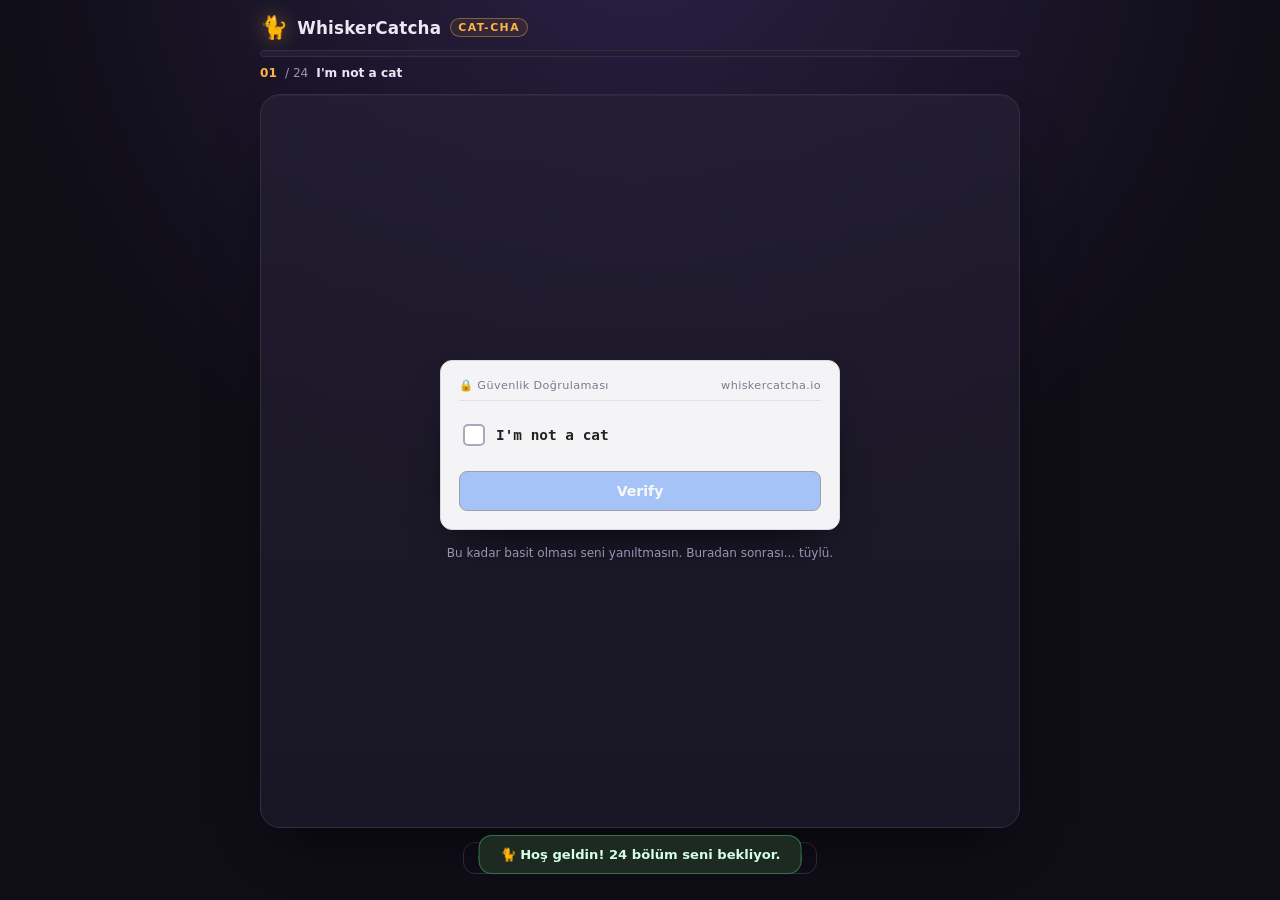
==== index.html @ ab9a3496 "Update print statement from 'Hello' to 'Goodbye'" ====
<!DOCTYPE html>
<html lang="tr">
<head>
<meta charset="UTF-8">
<meta name="viewport" content="width=device-width, initial-scale=1.0, maximum-scale=1.0, user-scalable=no">
<title>🐈 WhiskerCatcha: Cat-cha</title>
<style>
*{box-sizing:border-box;margin:0;padding:0}
:root{
  --bg:#0f0d16; --panel:#1a1726; --panel2:#241f33; --line:#332c47;
  --text:#ece9f5; --muted:#9b93b3; --accent:#ffb347; --accent2:#7c5cff;
  --good:#4ade80; --bad:#f87171;
}
html,body{height:100%}
body{
  font-family:system-ui,-apple-system,"Segoe UI",Roboto,"Helvetica Neue",sans-serif;
  background:radial-gradient(circle at 50% -10%,#2a2145 0%,#0f0d16 55%) fixed;
  color:var(--text); min-height:100vh; display:flex; flex-direction:column;
  align-items:center; padding:14px 12px 26px; -webkit-tap-highlight-color:transparent;
  overflow-x:hidden;
}
.app{width:100%;max-width:760px;display:flex;flex-direction:column;gap:14px;flex:1}

/* ---------- header ---------- */
header{display:flex;flex-direction:column;gap:9px}
.brand{display:flex;align-items:center;gap:9px;font-weight:800;font-size:1.05rem;letter-spacing:.2px}
.brand .em{font-size:1.4rem;filter:drop-shadow(0 0 10px rgba(255,179,71,.45))}
.brand small{color:var(--accent);font-weight:700;letter-spacing:1.5px;font-size:.68rem;
  border:1px solid rgba(255,179,71,.4);padding:2px 7px;border-radius:99px;background:rgba(255,179,71,.08)}
.progress{height:7px;border-radius:99px;background:#221d33;overflow:hidden;border:1px solid var(--line)}
.progress .bar{height:100%;width:0;border-radius:99px;
  background:linear-gradient(90deg,var(--accent2),var(--accent));transition:width .45s cubic-bezier(.2,.9,.3,1)}
.meta{display:flex;align-items:center;gap:8px;font-size:.76rem;color:var(--muted);flex-wrap:wrap}
.meta .num{font-weight:800;color:var(--accent);font-variant-numeric:tabular-nums}
.meta .ttl{color:var(--text);font-weight:600}

/* ---------- stage ---------- */
main{flex:1;display:flex;flex-direction:column;align-items:center;justify-content:center;
  background:linear-gradient(180deg,rgba(36,31,51,.75),rgba(26,23,38,.9));
  border:1px solid var(--line);border-radius:20px;padding:20px 16px;min-height:400px;
  box-shadow:0 24px 60px -30px #000, inset 0 1px 0 rgba(255,255,255,.04);position:relative;overflow:hidden}
.prompt{font-size:.95rem;font-weight:700;text-align:center;margin-bottom:14px;line-height:1.5;max-width:520px}
.prompt .hl{color:var(--accent)}
.hint{font-size:.75rem;color:var(--muted);text-align:center;margin-top:14px;line-height:1.5;max-width:460px}

/* ---------- buttons ---------- */
.btn{border:none;border-radius:12px;padding:11px 20px;font-size:.88rem;font-weight:700;
  cursor:pointer;font-family:inherit;transition:.16s;background:var(--panel2);color:var(--text);
  border:1px solid var(--line)}
.btn:hover{background:#2e2742;transform:translateY(-1px)}
.btn:active{transform:translateY(0) scale(.98)}
.btn.primary{background:linear-gradient(135deg,var(--accent2),#a06bff);border-color:transparent;
  box-shadow:0 8px 22px -10px var(--accent2)}
.btn.primary:hover{filter:brightness(1.12)}
.btn.warm{background:linear-gradient(135deg,#ff9f43,#ffb347);color:#231a0a;border-color:transparent;
  box-shadow:0 8px 22px -10px #ff9f43}
.btn:disabled{opacity:.42;cursor:not-allowed;transform:none;box-shadow:none}
.btn.small{padding:7px 13px;font-size:.75rem;border-radius:9px}

/* ---------- level 1 / 13 ---------- */
.captcha-box{width:100%;max-width:400px;background:#f4f4f6;border-radius:12px;padding:18px;
  color:#222;box-shadow:0 20px 50px -25px #000;border:1px solid #d8d8e0}
.captcha-box .head{display:flex;justify-content:space-between;align-items:center;
  font-size:.7rem;color:#7b7b8c;border-bottom:1px solid #e0e0e8;padding-bottom:8px;margin-bottom:14px;letter-spacing:.4px}
.check-row{display:flex;align-items:center;gap:11px;cursor:pointer;padding:9px 4px;border-radius:8px;transition:.15s}
.check-row:hover{background:#eaeaef}
.check-row input{position:absolute;opacity:0;pointer-events:none}
.check-row .box{width:22px;height:22px;border:2px solid #a9a9bd;border-radius:5px;flex:0 0 auto;
  position:relative;transition:.15s;background:#fff}
.check-row input:checked + .box{background:#3b82f6;border-color:#3b82f6}
.check-row input:checked + .box::after{content:"";position:absolute;left:6px;top:2px;width:5px;height:10px;
  border:solid #fff;border-width:0 2.5px 2.5px 0;transform:rotate(45deg)}
.check-row .cb-label{font-size:.9rem;font-weight:600;font-family:ui-monospace,Menlo,monospace}
.captcha-box .btn{margin-top:16px;width:100%;background:#3b82f6;color:#fff;border-radius:8px}
.captcha-box .btn:hover{background:#2f6fd8}

/* checkbox list (level 13) */
.cb-list{display:grid;grid-template-columns:repeat(auto-fill,minmax(210px,1fr));gap:8px;width:100%;max-width:620px}
.cb-item{background:#f4f4f6;color:#222;border-radius:9px;padding:9px 12px;display:flex;align-items:center;gap:9px;
  cursor:pointer;font-size:.8rem;font-family:ui-monospace,Menlo,monospace;font-weight:600;transition:.14s;border:2px solid transparent}
.cb-item:hover{background:#e6e6ee;transform:translateY(-1px)}
.cb-item .bx{width:16px;height:16px;border:2px solid #a9a9bd;border-radius:4px;flex:0 0 auto;background:#fff;position:relative}
.cb-item.sel .bx{background:#3b82f6;border-color:#3b82f6}
.cb-item.sel .bx::after{content:"";position:absolute;left:4px;top:1px;width:4px;height:8px;
  border:solid #fff;border-width:0 2px 2px 0;transform:rotate(45deg)}

/* ---------- generic grid ---------- */
.grid{display:grid;gap:7px;width:100%;max-width:430px}
.tile{position:relative;aspect-ratio:1;border-radius:10px;overflow:hidden;cursor:pointer;
  background:#2a2440;border:2px solid transparent;transition:.14s;display:flex;align-items:center;justify-content:center;
  font-size:2rem;user-select:none}
.tile:hover{transform:scale(1.04);border-color:rgba(255,179,71,.55);z-index:2}
.tile.sel{border-color:var(--accent);box-shadow:0 0 0 3px rgba(255,179,71,.28) inset}
.tile.sel::after{content:"✓";position:absolute;top:3px;right:5px;font-size:.7rem;font-weight:900;color:#231a0a;
  background:var(--accent);border-radius:99px;width:16px;height:16px;display:grid;place-items:center;line-height:1}
.tile.ok{border-color:var(--good)!important;box-shadow:0 0 0 3px rgba(74,222,128,.3) inset}
.tile.no{border-color:var(--bad)!important;animation:shake .35s}
@keyframes shake{0%,100%{transform:translateX(0)}25%{transform:translateX(-5px)}75%{transform:translateX(5px)}}
.tile.good{background:linear-gradient(160deg,#2f4a3a,#1f3328)}
.tile.bad{background:linear-gradient(160deg,#4a2f3a,#332028)}

/* ---------- moving text ---------- */
.charfield{position:relative;height:120px;width:100%;max-width:440px;display:flex;
  align-items:center;justify-content:center;gap:6px;background:#100e1a;border-radius:14px;
  border:1px solid var(--line);overflow:hidden}
.chr{font-family:ui-monospace,Menlo,monospace;font-weight:900;font-size:2.5rem;color:#c9c2e6;
  display:inline-block;text-shadow:0 0 18px rgba(124,92,255,.55);will-change:transform}
.input-row{display:flex;gap:8px;width:100%;max-width:400px;margin-top:14px}
.input-row input{flex:1;background:#100e1a;border:1px solid var(--line);border-radius:11px;padding:12px 14px;
  color:var(--text);font-size:1rem;font-family:ui-monospace,Menlo,monospace;letter-spacing:3px;text-align:center;
  text-transform:uppercase;outline:none;transition:.15s}
.input-row input:focus{border-color:var(--accent2);box-shadow:0 0 0 3px rgba(124,92,255,.18)}

/* ---------- rotate puzzle ---------- */
.rot-grid{display:grid;grid-template-columns:repeat(3,1fr);gap:4px;width:100%;max-width:330px;
  background:#0c0a14;padding:4px;border-radius:14px;border:1px solid var(--line)}
.rot-tile{aspect-ratio:1;border-radius:5px;cursor:pointer;background-size:cover;background-position:center;
  transition:transform .28s cubic-bezier(.3,1.4,.5,1);overflow:hidden}
.rot-tile:hover{outline:2px solid var(--accent);outline-offset:-2px}

/* ---------- tic tac toe ---------- */
.ttt{display:grid;grid-template-columns:repeat(3,1fr);gap:9px;width:100%;max-width:300px}
.ttt .cell{aspect-ratio:1;background:#221d33;border:1px solid var(--line);border-radius:14px;
  display:grid;place-items:center;font-size:2.4rem;cursor:pointer;transition:.15s}
.ttt .cell:hover:not(.taken){background:#2e2742;transform:scale(1.04)}
.ttt .cell.taken{cursor:default}
.ttt .cell.win{background:rgba(74,222,128,.18);border-color:var(--good)}

/* ---------- word search ---------- */
.ws{display:grid;grid-template-columns:repeat(12,1fr);gap:2px;width:100%;max-width:430px;
  background:#141122;padding:6px;border-radius:12px;border:1px solid var(--line);user-select:none}
.ws .c{aspect-ratio:1;display:grid;place-items:center;font-family:ui-monospace,monospace;font-weight:700;
  font-size:.72rem;color:#b9b1d4;border-radius:4px;cursor:pointer;transition:.1s}
.ws .c:hover{background:#2a2440;color:#fff}
.ws .c.start{background:var(--accent2);color:#fff}
.ws .c.found{background:rgba(74,222,128,.3);color:#dfffe9}
.wordlist{display:flex;gap:8px;margin-top:12px;flex-wrap:wrap;justify-content:center}
.wordlist span{font-family:ui-monospace,monospace;font-size:.78rem;padding:4px 11px;border-radius:99px;
  background:#221d33;border:1px solid var(--line);color:var(--muted);transition:.2s}
.wordlist span.done{background:rgba(74,222,128,.16);color:var(--good);border-color:rgba(74,222,128,.4);text-decoration:line-through}

/* ---------- license plate ---------- */
.plate-scene{width:100%;max-width:440px;background:#141122;border-radius:16px;padding:22px 18px;
  border:1px solid var(--line);display:flex;flex-direction:column;align-items:center;gap:14px;position:relative;overflow:hidden}
.plate-scene .car-emoji{font-size:3.4rem;filter:drop-shadow(0 6px 14px rgba(0,0,0,.6))}
.plate{background:#f7f7f9;border:3px solid #1b1b22;border-radius:7px;padding:7px 16px;position:relative;
  display:flex;align-items:center;gap:9px;box-shadow:0 8px 22px -12px #000}
.plate .strip{background:#1e40af;color:#fff;font-size:.52rem;font-weight:800;padding:4px 4px;border-radius:3px;
  writing-mode:vertical-rl;letter-spacing:1px;line-height:1}
.plate .txt{font-family:ui-monospace,"Courier New",monospace;font-weight:800;font-size:1.85rem;color:#15151c;
  letter-spacing:5px;filter:blur(.45px) skewX(-1.4deg);text-shadow:0 0 1px rgba(0,0,0,.35)}

/* ---------- whack a mole ---------- */
.wam{display:grid;grid-template-columns:repeat(3,1fr);gap:11px;width:100%;max-width:350px}
.hole{aspect-ratio:1;border-radius:50%;background:radial-gradient(circle at 50% 35%,#1a1526,#0c0a14);
  border:2px solid var(--line);display:grid;place-items:center;font-size:2.2rem;cursor:pointer;
  position:relative;overflow:hidden;transition:.1s}
.hole:active{transform:scale(.96)}
.hole .cat{transform:translateY(120%);transition:transform .12s cubic-bezier(.3,1.5,.5,1)}
.hole.up .cat{transform:translateY(0)}

/* ---------- escaping cats ---------- */
.arena{position:relative;width:100%;max-width:560px;height:340px;background:
  radial-gradient(circle at 50% 50%,#1c1730,#0d0b16);border-radius:16px;border:1px solid var(--line);overflow:hidden}
.ecat{position:absolute;font-size:2rem;cursor:pointer;user-select:none;transition:transform .08s;
  filter:drop-shadow(0 3px 6px rgba(0,0,0,.5))}
.ecat:hover{transform:scale(1.18)}
.ecat.caught{animation:pop .28s forwards}
@keyframes pop{to{transform:scale(2);opacity:0}}

/* ---------- parking ---------- */
.park-wrap{display:flex;flex-direction:column;align-items:center;gap:12px;width:100%}
canvas.park{width:100%;max-width:660px;border-radius:14px;background:#161320;border:1px solid var(--line);
  touch-action:none;display:block}
.dpad{display:grid;grid-template-columns:repeat(3,58px);grid-template-rows:repeat(2,58px);gap:7px;justify-content:center}
.dpad button{background:var(--panel2);border:1px solid var(--line);border-radius:13px;color:var(--text);
  font-size:1.15rem;cursor:pointer;display:grid;place-items:center;transition:.1s;user-select:none;font-family:inherit}
.dpad button:active,.dpad button.on{background:var(--accent2);border-color:var(--accent2);transform:scale(.95)}
.dpad .sp{visibility:hidden}
.stat-row{display:flex;gap:16px;font-size:.8rem;color:var(--muted);font-weight:700}
.stat-row b{color:var(--accent)}

/* ---------- pie / eye test ---------- */
.pie-grid{display:grid;grid-template-columns:repeat(3,1fr);gap:14px;width:100%;max-width:400px}
.pie{aspect-ratio:1;cursor:pointer;border-radius:50%;transition:.15s;padding:5px}
.pie:hover{transform:scale(1.07);background:rgba(255,179,71,.1)}
.pie.sel{background:rgba(255,179,71,.2)}
.ref{display:flex;align-items:center;gap:12px;background:#221d33;border:1px solid var(--line);
  padding:9px 16px;border-radius:14px;margin-bottom:16px}
.ref svg{width:52px;height:52px}
.ref span{font-size:.8rem;color:var(--muted);font-weight:700}
.ref b{color:var(--accent);font-size:1rem}

.eyegrid{display:grid;gap:4px;width:100%;max-width:380px;background:#100e1a;padding:10px;border-radius:14px;border:1px solid var(--line)}
.eyegrid .e{aspect-ratio:1;display:grid;place-items:center;font-family:ui-monospace,monospace;font-weight:800;
  font-size:1.05rem;color:#cfc7ea;cursor:pointer;border-radius:5px;transition:.1s}
.eyegrid .e:hover{background:#251f38;color:#fff}

/* ---------- draw ---------- */
.draw-wrap{position:relative;width:100%;max-width:440px}
canvas.draw{width:100%;aspect-ratio:1;background:#f4f2fa;border-radius:16px;cursor:crosshair;
  touch-action:none;display:block;border:1px solid var(--line)}

/* ---------- overlay ---------- */
.overlay{position:fixed;inset:0;background:rgba(8,6,14,.86);backdrop-filter:blur(9px);z-index:50;
  display:flex;align-items:center;justify-content:center;padding:20px;opacity:0;pointer-events:none;transition:.28s}
.overlay.show{opacity:1;pointer-events:auto}
.modal{background:linear-gradient(180deg,#241f33,#191528);border:1px solid var(--line);border-radius:22px;
  padding:30px 26px;max-width:400px;width:100%;text-align:center;transform:scale(.9) translateY(14px);transition:.34s cubic-bezier(.2,1.3,.4,1);
  box-shadow:0 40px 80px -30px #000}
.overlay.show .modal{transform:scale(1) translateY(0)}
.modal .ico{font-size:3.2rem;margin-bottom:10px;filter:drop-shadow(0 0 22px rgba(255,179,71,.5))}
.modal h2{font-size:1.35rem;margin-bottom:7px;font-weight:800}
.modal p{color:var(--muted);font-size:.84rem;line-height:1.6;margin-bottom:20px}
.modal .btn{width:100%}

/* level map */
.map-grid{display:grid;grid-template-columns:repeat(6,1fr);gap:8px;margin-bottom:18px}
.map-grid button{aspect-ratio:1;border-radius:11px;border:1px solid var(--line);background:#221d33;
  color:var(--muted);font-weight:800;font-size:.8rem;cursor:pointer;transition:.14s;font-family:inherit}
.map-grid button.done{background:rgba(74,222,128,.16);border-color:rgba(74,222,128,.45);color:var(--good)}
.map-grid button.cur{background:linear-gradient(135deg,var(--accent2),#a06bff);border-color:transparent;color:#fff;
  box-shadow:0 6px 16px -8px var(--accent2)}
.map-grid button:disabled{opacity:.3;cursor:not-allowed}

/* toast */
#toast{position:fixed;left:50%;bottom:26px;transform:translate(-50%,90px);z-index:99;
  background:#2a1f2b;border:1px solid rgba(248,113,113,.42);color:#ffd9d9;padding:11px 20px;border-radius:13px;
  font-size:.82rem;font-weight:700;transition:.32s cubic-bezier(.2,1.3,.4,1);pointer-events:none;max-width:88vw;text-align:center}
#toast.show{transform:translate(-50%,0)}
#toast.good{background:#1d2a22;border-color:rgba(74,222,128,.42);color:#d5ffe4}

/* footer */
footer{display:flex;gap:9px;justify-content:center;flex-wrap:wrap}
footer .btn{background:transparent;color:var(--muted);border-color:var(--line);font-size:.75rem;padding:8px 14px}
footer .btn:hover{color:var(--text)}

@media(max-width:520px){
  .chr{font-size:1.9rem}
  .plate .txt{font-size:1.4rem;letter-spacing:3px}
  .ws .c{font-size:.6rem}
  .captcha-box{padding:14px}
  main{padding:16px 12px;border-radius:16px}
  .modal{padding:24px 20px}
}
</style>
</head>
<body>

<div class="app">
  <header>
    <div class="brand">
      <span class="em">🐈</span> WhiskerCatcha <small>CAT-CHA</small>
    </div>
    <div class="progress"><div class="bar" id="bar"></div></div>
    <div class="meta">
      <span class="num" id="lvlNum">01</span>
      <span>/ 24</span>
      <span class="ttl" id="lvlTitle">I'm not a cat</span>
    </div>
  </header>

  <main id="stage"></main>

  <footer>
    <button class="btn" id="btnReset">↺ Bölümü Yeniden Başlat</button>
    <button class="btn" id="btnMap">🗺 Bölüm Haritası</button>
  </footer>
</div>

<div class="overlay" id="overlay"><div class="modal" id="modal"></div></div>
<div id="toast"></div>

<script>
/* ═══════════════════════════════════════════════════════════
   YARDIMCILAR
   ═══════════════════════════════════════════════════════════ */
const $  = (s, r = document) => r.querySelector(s);
const $$ = (s, r = document) => [...r.querySelectorAll(s)];
const rand = (a, b) => a + Math.random() * (b - a);
const randInt = (a, b) => Math.floor(rand(a, b + 1));
const pick = a => a[randInt(0, a.length - 1)];
const shuffle = a => { for (let i = a.length - 1; i > 0; i--) { const j = randInt(0, i); [a[i], a[j]] = [a[j], a[i]]; } return a; };
const el = (tag, cls, html) => { const e = document.createElement(tag); if (cls) e.className = cls; if (html != null) e.innerHTML = html; return e; };

const stage   = $('#stage');
const overlay = $('#overlay');
const modal   = $('#modal');
const toastEl = $('#toast');

/* ═══════════════════════════════════════════════════════════
   DURUM
   ═══════════════════════════════════════════════════════════ */
const State = { level: 1, unlocked: 1, done: new Set() };

function save() {
  try {
    localStorage.setItem('whisker', JSON.stringify({
      level: State.level, unlocked: State.unlocked, done: [...State.done]
    }));
  } catch (e) {}
}
function load() {
  try {
    const d = JSON.parse(localStorage.getItem('whisker') || 'null');
    if (d) { State.level = d.level || 1; State.unlocked = d.unlocked || 1; State.done = new Set(d.done || []); }
  } catch (e) {}
}

/* ═══════════════════════════════════════════════════════════
   TOAST
   ═══════════════════════════════════════════════════════════ */
let toastTimer;
function toast(msg, good = false) {
  toastEl.textContent = msg;
  toastEl.className = good ? 'good show' : 'show';
  clearTimeout(toastTimer);
  toastTimer = setTimeout(() => toastEl.className = good ? 'good' : '', 1900);
}

/* ═══════════════════════════════════════════════════════════
   TEMİZLEME KAYIT
   ═══════════════════════════════════════════════════════════ */
let currentCleanup = null;

/* ═══════════════════════════════════════════════════════════
   ORTAK: TAMAMLANMA
   ═══════════════════════════════════════════════════════════ */
function showComplete(levelIndex) {
  const isFinal = levelIndex === 24;
  const total = State.done.size;
  modal.innerHTML = `
    <div class="ico">${isFinal ? '🏆🐈' : '✅'}</div>
    <h2>${isFinal ? 'Tebrikler! İnsan olduğun kanıtlandı.' : 'Doğrulama Başarılı'}</h2>
    <p>${isFinal
      ? `24 bölümün tamamını bitirdin. Toplam <b style="color:var(--accent)">${total}/24</b> doğrulama tamamlandı. Artık resmî olarak kedi değilsin. 🐾`
      : `Bölüm ${levelIndex} tamamlandı. Sıradaki görev seni bekliyor.`}</p>
    <button class="btn primary" id="modalNext">${isFinal ? 'Baştan Oyna' : 'Sonraki Bölüm →'}</button>
  `;
  overlay.classList.add('show');
  $('#modalNext').onclick = () => {
    overlay.classList.remove('show');
    if (isFinal) { State.level = 1; save(); goTo(1); }
    else goTo(Math.min(24, levelIndex + 1));
  };
}

function makeDone(levelIndex) {
  let fired = false;
  return () => {
    if (fired) return;
    fired = true;
    State.done.add(levelIndex);
    State.unlocked = Math.max(State.unlocked, Math.min(24, levelIndex + 1));
    save(); updateHeader();
    setTimeout(() => showComplete(levelIndex), 420);
  };
}

/* ═══════════════════════════════════════════════════════════
   HEADER
   ═══════════════════════════════════════════════════════════ */
function updateHeader() {
  const lv = LEVELS[State.level - 1];
  $('#lvlNum').textContent = String(State.level).padStart(2, '0');
  $('#lvlTitle').textContent = lv ? lv.title : '';
  $('#bar').style.width = (State.done.size / 24 * 100) + '%';
}

/* ═══════════════════════════════════════════════════════════
   NAVİGASYON
   ═══════════════════════════════════════════════════════════ */
function goTo(n) {
  if (currentCleanup) { try { currentCleanup(); } catch (e) {} currentCleanup = null; }
  State.level = Math.max(1, Math.min(24, n));
  save(); updateHeader();
  stage.innerHTML = '';
  const lv = LEVELS[State.level - 1];
  const res = lv.build(stage, makeDone(State.level));
  currentCleanup = (typeof res === 'function') ? res : null;
  stage.scrollIntoView({ behavior: 'smooth', block: 'nearest' });
}

/* ═══════════════════════════════════════════════════════════
   BÖLÜM HARİTASI
   ═══════════════════════════════════════════════════════════ */
function openMap() {
  let html = '<h2>Bölüm Haritası</h2><p>Tamamladığın bölümlere geri dönebilirsin.</p><div class="map-grid">';
  for (let i = 1; i <= 24; i++) {
    const cls = State.done.has(i) ? 'done' : (i === State.level ? 'cur' : '');
    const dis = i > State.unlocked ? 'disabled' : '';
    html += `<button class="${cls}" ${dis} data-n="${i}">${String(i).padStart(2, '0')}</button>`;
  }
  html += '</div><button class="btn" id="mapClose">Kapat</button>';
  modal.innerHTML = html;
  overlay.classList.add('show');
  $('#mapClose').onclick = () => overlay.classList.remove('show');
  $$('#modal .map-grid button').forEach(b => {
    b.onclick = () => { overlay.classList.remove('show'); goTo(+b.dataset.n); };
  });
}

/* ═══════════════════════════════════════════════════════════
   GÖRSEL ÜRETİCİLERİ
   ═══════════════════════════════════════════════════════════ */
const CATS   = ['🐈', '🐱', '🐈‍⬛'];
const NONCAT = ['🐕', '🐩', '🦮', '🐕‍🦺', '🐇', '🦊', '🐻', '🐼', '🐨', '🦝', '🐹', '🦔'];
const OBJECTS = ['🧸', '🗿', '🏺', '🪆', '🎎', '🎠', '🪁', '🎭', '🧩', '🪀'];

/** Bir canvas üzerine sevimli bir kedi sahnesi çizer. */
function drawCatScene(ctx, W, H, seed) {
  const g = ctx.createLinearGradient(0, 0, W, H);
  const hues = [[255, 179, 71], [124, 92, 255], [74, 222, 128], [248, 113, 113], [56, 189, 248]];
  const c1 = pick(hues), c2 = pick(hues);
  g.addColorStop(0, `rgb(${c1[0] * .35 | 0},${c1[1] * .35 | 0},${c1[2] * .35 | 0})`);
  g.addColorStop(1, `rgb(${c2[0] * .22 | 0},${c2[1] * .22 | 0},${c2[2] * .22 | 0})`);
  ctx.fillStyle = g; ctx.fillRect(0, 0, W, H);

  for (let i = 0; i < 34; i++) {
    ctx.beginPath();
    ctx.arc(rand(0, W), rand(0, H), rand(6, 44), 0, Math.PI * 2);
    ctx.fillStyle = `rgba(255,255,255,${rand(.015, .05)})`;
    ctx.fill();
  }
  for (let i = 0; i < 9; i++) {
    ctx.beginPath();
    ctx.arc(rand(0, W), rand(0, H), rand(20, 70), 0, Math.PI * 2);
    ctx.fillStyle = `rgba(${randInt(80, 200)},${randInt(80, 200)},${randInt(120, 255)},.06)`;
    ctx.fill();
  }
  // büyük kedi
  ctx.font = `${Math.round(Math.min(W, H) * .55)}px serif`;
  ctx.textAlign = 'center'; ctx.textBaseline = 'middle';
  ctx.fillText('🐈', W / 2, H / 2 + H * .04);

  // köşe süsleri
  ctx.font = `${Math.round(Math.min(W, H) * .11)}px serif`;
  ctx.globalAlpha = .35;
  ctx.fillText('🐾', W * .13, H * .13);
  ctx.fillText('🐾', W * .87, H * .87);
  ctx.globalAlpha = 1;
}

/** Pasta dilimi SVG path'i */
function piePath(pct) {
  const R = 40, cx = 50, cy = 50;
  if (pct >= 99.9) return `M50,50 m-40,0 a40,40 0 1,0 80,0 a40,40 0 1,0 -80,0`;
  const a = (pct / 100) * Math.PI * 2 - Math.PI / 2;
  const x = cx + R * Math.cos(a), y = cy + R * Math.sin(a);
  const large = pct > 50 ? 1 : 0;
  return `M${cx},${cy} L${cx},${cy - R} A${R},${R} 0 ${large} 1 ${x.toFixed(2)} ${y.toFixed(2)} Z`;
}

/* ═══════════════════════════════════════════════════════════
   BÖLÜM 1 — I'm not a cat
   ═══════════════════════════════════════════════════════════ */
function level01(root, done) {
  root.innerHTML = `
    <div class="captcha-box">
      <div class="head"><span>🔒 Güvenlik Doğrulaması</span><span>whiskercatcha.io</span></div>
      <label class="check-row" id="row">
        <input type="checkbox" id="cb">
        <span class="box"></span>
        <span class="cb-label">I'm not a cat</span>
      </label>
      <button class="btn" id="verify" disabled>Verify</button>
    </div>
    <p class="hint">Bu kadar basit olması seni yanıltmasın. Buradan sonrası... tüylü.</p>`;

  const cb = $('#cb'), btn = $('#verify');
  cb.onchange = () => { btn.disabled = !cb.checked; };
  btn.onclick = () => {
    if (!cb.checked) return;
    btn.disabled = true; btn.textContent = 'Doğrulanıyor…';
    setTimeout(done, 700);
  };
}

/* ═══════════════════════════════════════════════════════════
   BÖLÜM 2 — Find the cat
   ═══════════════════════════════════════════════════════════ */
function level02(root, done) {
  const W = 560, H = 380;
  const wrap = el('div', '');
  wrap.style.cssText = `position:relative;width:100%;max-width:${W}px;aspect-ratio:${W}/${H};
    border-radius:16px;overflow:hidden;border:1px solid var(--line);cursor:crosshair;background:#151222`;
  root.appendChild(el('div', 'prompt', 'Görseldeki <span class="hl">kediyi</span> bul ve üzerine tıkla.'));
  root.appendChild(wrap);
  root.appendChild(el('p', 'hint', 'Tek bir görsel, tek bir kedi. Göründüğü kadar kolay değil.'));

  // Arka plan
  const bg = el('div');
  bg.style.cssText = 'position:absolute;inset:0;background:radial-gradient(circle at 30% 20%,#3a3050,#1b1630 60%,#120f1f)';
  wrap.appendChild(bg);

  // Kalabalık sahne
  const clutter = ['🌿','🍃','🌱','🍄','🪨','🌾','🍂','🌳','🌲','🪵','🌷','🌸','🦋','🐝','🪷','🍁'];
  for (let i = 0; i < 46; i++) {
    const s = el('span', '', pick(clutter));
    s.style.cssText = `position:absolute;left:${rand(0, 96)}%;top:${rand(0, 92)}%;
      font-size:${rand(16, 44)}px;opacity:${rand(.55, 1)};transform:rotate(${rand(-40, 40)}deg);
      filter:brightness(${rand(.6, 1.1)})`;
    wrap.appendChild(s);
  }

  // Kedi (saklı)
  const cat = el('span', '', '🐈');
  const catX = rand(12, 84), catY = rand(12, 82);
  const catSize = rand(30, 40);
  cat.style.cssText = `position:absolute;left:${catX}%;top:${catY}%;font-size:${catSize}px;
    transform:rotate(${rand(-25, 25)}deg);filter:brightness(.72) saturate(.75);
    transition:.25s;pointer-events:none`;
  wrap.appendChild(cat);

  wrap.onclick = e => {
    const r = wrap.getBoundingClientRect();
    const px = (e.clientX - r.left) / r.width * 100;
    const py = (e.clientY - r.top) / r.height * 100;
    const dx = px - catX, dy = py - catY;
    // yüzde uzayında mesafe (görsel oranına göre normalize)
    const dist = Math.hypot(dx * (W / 100), dy * (H / 100));
    if (dist < catSize * 0.85) {
      cat.style.filter = 'brightness(1.35) saturate(1.4) drop-shadow(0 0 16px #ffb347)';
      cat.style.transform = 'rotate(0deg) scale(1.35)';
      toast('Kedi bulundu! 🐈', true);
      wrap.style.pointerEvents = 'none';
      setTimeout(done, 650);
    } else {
      toast('Orada kedi yok. Tekrar bak.');
      wrap.animate([{ transform: 'translateX(0)' }, { transform: 'translateX(-6px)' },
                    { transform: 'translateX(6px)' }, { transform: 'translateX(0)' }], { duration: 260 });
    }
  };
}

/* ═══════════════════════════════════════════════════════════
   BÖLÜM 3 & 16 — Hareketli / Kaotik metin
   ═══════════════════════════════════════════════════════════ */
function movingTextLevel(root, done, chaotic) {
  const WORDS_EASY = ['MEOW', 'PAWS', 'CATS', 'FURRY', 'WHISKER', 'KITTEN'];
  const WORDS_HARD = ['CHAOS', 'TANGLED', 'SCRATCH', 'WHISKERS', 'CATNAPPED'];
  const answer = pick(chaotic ? WORDS_HARD : WORDS_EASY);

  root.appendChild(el('div', 'prompt',
    chaotic ? 'Kaotik biçimde hareket eden metni çöz ve yaz.'
            : 'Hareket eden harfleri oku ve doğru sırayla yaz.'));

  const field = el('div', 'charfield');
  root.appendChild(field);

  const chars = [];
  [...answer].forEach((ch, i) => {
    const s = el('span', 'chr', ch);
    s.dataset.i = i;
    field.appendChild(s);
    chars.push(s);
  });

  const row = el('div', 'input-row');
  const inp = el('input');
  inp.type = 'text'; inp.maxLength = 20; inp.placeholder = '• • • •';
  inp.autocomplete = 'off'; inp.spellcheck = false;
  const btn = el('button', 'btn primary', 'Onayla');
  row.appendChild(inp); row.appendChild(btn);
  root.appendChild(row);
  root.appendChild(el('p', 'hint', chaotic
    ? 'Bu sefer birden fazla bozulma aynı anda uygulanıyor. Cevap yine de okunabilir.'
    : 'Harfler durmuyor. Sabırlı ol, şekilleri tanı.'));

  let t = 0;
  let raf;
  const loop = () => {
    t += 0.045;
    chars.forEach((s, i) => {
      const ph = i * 1.35;
      if (chaotic) {
        const rot = Math.sin(t * 2.3 + ph) * 46 + Math.sin(t * 5.1 + ph * 2) * 18;
        const sk  = Math.sin(t * 3.7 + ph) * 32;
        const ty  = Math.sin(t * 4.2 + ph) * 16;
        const tx  = Math.cos(t * 3.1 + ph) * 10;
        const sc  = 1 + Math.sin(t * 6.4 + ph) * .16;
        s.style.transform = `translate(${tx}px,${ty}px) rotate(${rot}deg) skewX(${sk}deg) scale(${sc})`;
        s.style.color = `hsl(${(t * 44 + i * 46) % 360},70%,74%)`;
        s.style.opacity = .68 + Math.sin(t * 7 + ph) * .32;
      } else {
        const rot = Math.sin(t * 1.7 + ph) * 24;
        const ty  = Math.sin(t * 2.4 + ph) * 9;
        s.style.transform = `translateY(${ty}px) rotate(${rot}deg)`;
        s.style.color = `hsl(${260 + Math.sin(t + ph) * 24},58%,74%)`;
      }
    });
    raf = requestAnimationFrame(loop);
  };
  loop();

  const check = () => {
    const v = inp.value.trim().toUpperCase().replace(/\s/g, '');
    if (v === answer) {
      chars.forEach(s => { s.style.color = '#4ade80'; s.style.transform = 'none'; });
      btn.disabled = true; inp.disabled = true;
      toast('Doğru okudun! 👁', true);
      cancelAnimationFrame(raf);
      setTimeout(done, 600);
    } else {
      toast('Yanlış. Harflere tekrar dikkatli bak.');
      inp.value = ''; inp.focus();
      field.animate([{ transform: 'translateX(0)' }, { transform: 'translateX(-8px)' },
                     { transform: 'translateX(8px)' }, { transform: 'translateX(0)' }], { duration: 280 });
    }
  };
  btn.onclick = check;
  inp.onkeydown = e => { if (e.key === 'Enter') check(); };
  setTimeout(() => inp.focus(), 200);

  return () => cancelAnimationFrame(raf);
}
const level03 = (r, d) => movingTextLevel(r, d, false);
const level16 = (r, d) => movingTextLevel(r, d, true);

/* ═══════════════════════════════════════════════════════════
   BÖLÜM 4 & 12 — Kare seçimi
   ═══════════════════════════════════════════════════════════ */
function selectSquaresLevel(root, done, mode) {
  // mode: 'with' | 'without' | 'real'
  const SIZE = 3;
  const total = SIZE * SIZE;

  const prompts = {
    with:    'İçinde <span class="hl">kedi</span> bulunan bütün kareleri seç.',
    without: 'İçinde <span class="hl">kedi OLMAYAN</span> bütün kareleri seç.',
    real:    'Yalnızca <span class="hl">gerçek kedileri</span> seç. Oyuncak, heykel ve dekorasyon sayılmaz.'
  };
  root.appendChild(el('div', 'prompt', prompts[mode]));

  const grid = el('div', 'grid');
  grid.style.gridTemplateColumns = `repeat(${SIZE},1fr)`;
  root.appendChild(grid);

  const tiles = [];
  const catCount = mode === 'without' ? randInt(3, 5) : randInt(4, 6);
  const catIdx = new Set();
  while (catIdx.size < catCount) catIdx.add(randInt(0, total - 1));

  for (let i = 0; i < total; i++) {
    const t = el('div', 'tile');
    let isCat;
    if (mode === 'real') {
      isCat = catIdx.has(i) && Math.random() < .55;
      if (isCat) { t.textContent = pick(CATS); t.style.background = 'linear-gradient(160deg,#3a3350,#241f33)'; }
      else {
        // kediye benzeyen nesne (heykel/oyuncak)
        t.textContent = pick(CATS);
        t.style.background = 'linear-gradient(160deg,#3a3a44,#22222a)';
        t.style.filter = Math.random() < .5 ? 'grayscale(1) contrast(.85)' : 'hue-rotate(210deg) saturate(.4)';
        t.style.opacity = .85;
      }
    } else {
      isCat = catIdx.has(i);
      if (isCat) {
        t.textContent = pick(CATS);
        t.style.background = 'linear-gradient(160deg,#3a3350,#241f33)';
      } else {
        t.textContent = pick(NONCAT);
        t.style.background = 'linear-gradient(160deg,#2b2b3a,#1c1c28)';
        t.style.fontSize = '1.7rem';
      }
    }
    t.dataset.cat = isCat ? '1' : '0';
    t.onclick = () => { if (!t.classList.contains('ok')) { t.classList.toggle('sel'); } };
    tiles.push(t);
    grid.appendChild(t);
  }

  const btn = el('button', 'btn primary', 'Doğrula');
  btn.style.marginTop = '18px';
  root.appendChild(btn);

  if (mode === 'without') {
    root.appendChild(el('p', 'hint', 'Dikkat: kelime <b style="color:var(--accent)">WITHOUT</b>. Önceki alışkanlığın seni yanıltmasın.'));
  } else if (mode === 'real') {
    root.appendChild(el('p', 'hint', 'Bir kediye benzemesi, onun kedi olduğu anlamına gelmez.'));
  } else {
    root.appendChild(el('p', 'hint', 'Kedi bazen karenin yalnızca küçük bir bölümünde görünür.'));
  }

  btn.onclick = () => {
    let ok = true;
    tiles.forEach(t => {
      const isCat = t.dataset.cat === '1';
      const sel = t.classList.contains('sel');
      let want;
      if (mode === 'with' || mode === 'real') want = isCat;
      else want = !isCat;
      if (sel === want) t.classList.add('ok'); else { t.classList.add('no'); ok = false; }
    });
    if (ok) { toast('Doğru seçim! ✅', true); btn.disabled = true; setTimeout(done, 700); }
    else {
      toast('Yanlış kareler var.');
      setTimeout(() => { tiles.forEach(t => t.classList.remove('no', 'ok')); }, 900);
    }
  };
}
const level04 = (r, d) => selectSquaresLevel(r, d, 'with');
const level11 = (r, d) => selectSquaresLevel(r, d, 'real');
const level12 = (r, d) => selectSquaresLevel(r, d, 'without');

/* ═══════════════════════════════════════════════════════════
   BÖLÜM 5 — Rotate the Image
   ═══════════════════════════════════════════════════════════ */
function level05(root, done) {
  root.appendChild(el('div', 'prompt', 'Parçalara tıkla ve görseli <span class="hl">doğru yöne</span> döndürerek birleştir.'));

  const S = 300, T = 100;
  const src = document.createElement('canvas');
  src.width = src.height = S;
  drawCatScene(src.getContext('2d'), S, S);

  const pieces = [];
  for (let r = 0; r < 3; r++) {
    for (let c = 0; c < 3; c++) {
      const t = document.createElement('canvas');
      t.width = t.height = T;
      t.getContext('2d').drawImage(src, c * T, r * T, T, T, 0, 0, T, T);
      pieces.push({ url: t.toDataURL(), rot: randInt(0, 3) * 90 });
    }
  }

  const grid = el('div', 'rot-grid');
  root.appendChild(grid);

  let remaining = 0;
  const els = pieces.map(p => {
    const d = el('div', 'rot-tile');
    d.style.backgroundImage = `url(${p.url})`;
    d.style.transform = `rotate(${p.rot}deg)`;
    if (p.rot % 360 !== 0) remaining++;
    d.onclick = () => {
      p.rot = (p.rot + 90) % 360;
      d.style.transform = `rotate(${p.rot}deg)`;
      if (p.rot === 0) {
        d.style.boxShadow = '0 0 0 2px #4ade80 inset';
        remaining--;
        if (remaining <= 0) { toast('Görsel birleşti! 🐈', true); setTimeout(done, 650); }
      } else {
        d.style.boxShadow = 'none';
      }
      d.animate([{ filter: 'brightness(1.6)' }, { filter: 'brightness(1)' }], { duration: 220 });
    };
    grid.appendChild(d);
    return d;
  });

  if (remaining === 0) {
    // tüm parçalar zaten doğruysa yeniden karıştır
    pieces.forEach((p, i) => {
      p.rot = randInt(1, 3) * 90;
      els[i].style.transform = `rotate(${p.rot}deg)`;
    });
  }

  root.appendChild(el('p', 'hint', 'Her tıklama parçayı 90° döndürür. Tüm parçalar doğru yöne gelince görsel tamamlanır.'));
}

/* ═══════════════════════════════════════════════════════════
   BÖLÜM 6 — Cat Tic-Tac-Toe
   ═══════════════════════════════════════════════════════════ */
function level06(root, done) {
  const LINES = [[0,1,2],[3,4,5],[6,7,8],[0,3,6],[1,4,7],[2,5,8],[0,4,8],[2,4,6]];
  const P = '🐱', A = '🐶';

  root.appendChild(el('div', 'prompt', 'Kedi temalı XOX\'u <span class="hl">kazan</span>. Beraberlik kabul edilmez!'));
  const board = el('div', 'ttt');
  root.appendChild(board);
  const status = el('p', 'hint', 'Sen 🐱 olarak oynuyorsun. Sıra sende.');
  root.appendChild(status);

  let cells = [], state, busy = false;

  function newGame() {
    state = Array(9).fill(null);
    busy = false;
    board.innerHTML = '';
    cells = [];
    for (let i = 0; i < 9; i++) {
      const c = el('div', 'cell');
      c.onclick = () => human(i);
      cells.push(c);
      board.appendChild(c);
    }
    status.textContent = 'Sen 🐱 olarak oynuyorsun. Sıra sende.';
  }

  function render(winLine) {
    cells.forEach((c, i) => {
      c.textContent = state[i] || '';
      c.classList.toggle('taken', !!state[i]);
      c.classList.toggle('win', !!(winLine && winLine.includes(i)));
    });
  }

  function winner(s) {
    for (const L of LINES) if (s[L[0]] && s[L[0]] === s[L[1]] && s[L[1]] === s[L[2]]) return { mark: s[L[0]], line: L };
    return s.includes(null) ? null : { mark: 'draw', line: null };
  }

  function human(i) {
    if (busy || state[i]) return;
    state[i] = P; render();
    const w = winner(state);
    if (w) return finish(w);
    busy = true;
    status.textContent = 'Rakip düşünüyor…';
    setTimeout(() => {
      const m = aiMove(state);
      state[m] = A; render();
      busy = false;
      const w2 = winner(state);
      if (w2) return finish(w2);
      status.textContent = 'Sıra sende.';
    }, 420);
  }

  function aiMove(s) {
    // 1) kazan
    for (const L of LINES) {
      const v = L.map(i => s[i]);
      if (v.filter(x => x === A).length === 2 && v.includes(null)) return L[v.indexOf(null)];
    }
    // 2) engelle
    for (const L of LINES) {
      const v = L.map(i => s[i]);
      if (v.filter(x => x === P).length === 2 && v.includes(null)) return L[v.indexOf(null)];
    }
    // 3) merkez
    if (!s[4] && Math.random() < .7) return 4;
    // 4) rastgele
    const free = s.map((v, i) => v === null ? i : -1).filter(i => i >= 0);
    return pick(free);
  }

  function finish(w) {
    render(w.line);
    if (w.mark === P) {
      status.innerHTML = '<b style="color:var(--good)">Kazandın! 🎉</b>';
      toast('Kazandın! 🐱', true);
      setTimeout(done, 800);
    } else {
      status.innerHTML = w.mark === 'draw'
        ? '<b style="color:var(--bad)">Beraberlik. Kazanman gerekiyor!</b>'
        : '<b style="color:var(--bad)">Kaybettin. Tekrar dene!</b>';
      toast(w.mark === 'draw' ? 'Beraberlik sayılmaz!' : 'Kaybettin, tekrar dene.');
      setTimeout(newGame, 1100);
    }
  }

  newGame();
}

/* ═══════════════════════════════════════════════════════════
   BÖLÜM 7 — Word Search
   ═══════════════════════════════════════════════════════════ */
function level07(root, done) {
  const N = 12;
  const WORDS = ['THECAT', 'CATSTOPSIGN'];

  root.appendChild(el('div', 'prompt', 'Harfleri sürükleyerek gizli kelimeleri bul.'));
  const grid = el('div', 'ws');
  root.appendChild(grid);
  const list = el('div', 'wordlist');
  WORDS.forEach(w => list.appendChild(el('span', '', w.toLowerCase())));
  root.appendChild(list);
  root.appendChild(el('p', 'hint', 'Başlangıç hücresine, sonra bitiş hücresine tıkla. Kelimeler yatay, dikey veya çapraz olabilir.'));

  // ızgara oluştur
  let g, placements = [];

  function build() {
    for (let attempt = 0; attempt < 200; attempt++) {
      g = Array.from({ length: N }, () => Array(N).fill(''));
      placements = [];
      let ok = true;
      for (const w of WORDS) {
        const placed = tryPlace(w);
        if (!placed) { ok = false; break; }
      }
      if (ok) break;
    }
    // doldur
    const alpha = 'ABCDEFGHIJKLMNOPQRSTUVWXYZ';
    for (let r = 0; r < N; r++) for (let c = 0; c < N; c++)
      if (!g[r][c]) g[r][c] = alpha[randInt(0, 25)];
  }

  function tryPlace(w) {
    const dirs = [[0,1],[1,0],[1,1],[1,-1]];
    for (let t = 0; t < 300; t++) {
      const [dr, dc] = pick(dirs);
      const r0 = randInt(0, N - 1), c0 = randInt(0, N - 1);
      const r1 = r0 + dr * (w.length - 1), c1 = c0 + dc * (w.length - 1);
      if (r1 < 0 || r1 >= N || c1 < 0 || c1 >= N) continue;
      let fits = true;
      for (let i = 0; i < w.length; i++) {
        const ch = g[r0 + dr * i][c0 + dc * i];
        if (ch && ch !== w[i]) { fits = false; break; }
      }
      if (!fits) continue;
      for (let i = 0; i < w.length; i++) g[r0 + dr * i][c0 + dc * i] = w[i];
      placements.push({ w, r0, c0, dr, dc });
      return true;
    }
    return false;
  }

  build();

  const cellEls = [];
  for (let r = 0; r < N; r++) {
    cellEls.push([]);
    for (let c = 0; c < N; c++) {
      const e = el('div', 'c', g[r][c]);
      e.dataset.r = r; e.dataset.c = c;
      e.onclick = () => click(r, c);
      cellEls[r].push(e);
      grid.appendChild(e);
    }
  }

  let start = null;
  const found = new Set();

  function clearSel() {
    cellEls.flat().forEach(e => e.classList.remove('start'));
    start = null;
  }

  function click(r, c) {
    if (!start) {
      start = [r, c];
      cellEls[r][c].classList.add('start');
      return;
    }
    const [r0, c0] = start;
    const dr = Math.sign(r - r0), dc = Math.sign(c - c0);
    const len = Math.max(Math.abs(r - r0), Math.abs(c - c0)) + 1;
    const straight = (r === r0) || (c === c0) || (Math.abs(r - r0) === Math.abs(c - c0));
    if (!straight || len < 2) { clearSel(); toast('Düz bir çizgi seç.'); return; }

    let str = '';
    const cells = [];
    for (let i = 0; i < len; i++) {
      const rr = r0 + dr * i, cc = c0 + dc * i;
      str += g[rr][cc];
      cells.push([rr, cc]);
    }
    const rev = [...str].reverse().join('');
    const hit = WORDS.find(w => (w === str || w === rev) && !found.has(w));
    if (hit) {
      found.add(hit);
      cells.forEach(([rr, cc]) => cellEls[rr][cc].classList.add('found'));
      const spans = $$('.wordlist span', root);
      spans[WORDS.indexOf(hit)].classList.add('done');
      toast(`"${hit.toLowerCase()}" bulundu!`, true);
      clearSel();
      if (found.size === WORDS.length) setTimeout(done, 700);
    } else {
      toast('Bu bir kelime değil.');
      clearSel();
    }
  }
}

/* ═══════════════════════════════════════════════════════════
   BÖLÜM 8 — Cat License Plate
   ═══════════════════════════════════════════════════════════ */
function level08(root, done) {
  const L = 'ABCDEFGHJKLMNPRSTUVYZ';
  const D = '0123456789';
  const plate = `${pick(L)}${pick(L)} ${randInt(10, 99)} ${pick(L)}${pick(L)}${randInt(100, 999)}`;

  root.appendChild(el('div', 'prompt', 'Arabanın plakasını oku ve yaz.'));

  const scene = el('div', 'plate-scene');
  scene.innerHTML = `
    <div class="car-emoji">🚗</div>
    <div class="plate">
      <div class="strip">TR</div>
      <div class="txt">${plate}</div>
    </div>
    <div style="font-size:2.4rem;position:absolute;right:14px;bottom:10px;opacity:.85">🐈</div>
    <div style="font-size:1.5rem;position:absolute;right:64px;bottom:16px;opacity:.6">🐾</div>
  `;
  root.appendChild(scene);

  const row = el('div', 'input-row');
  const inp = el('input');
  inp.type = 'text'; inp.placeholder = 'PLAKA';
  inp.autocomplete = 'off'; inp.spellcheck = false;
  inp.maxLength = 14;
  const btn = el('button', 'btn primary', 'Onayla');
  row.appendChild(inp); row.appendChild(btn);
  root.appendChild(row);
  root.appendChild(el('p', 'hint', 'Harf ve rakamların benzerliğine dikkat et. Plaka çözülebilir olmalı.'));

  const norm = s => s.toUpperCase().replace(/[\s\-\.]/g, '');
  const check = () => {
    if (norm(inp.value) === norm(plate)) {
      toast('Plaka doğru! 🚗', true);
      btn.disabled = true; inp.disabled = true;
      setTimeout(done, 650);
    } else {
      toast('Plaka yanlış okundu.');
      inp.value = ''; inp.focus();
    }
  };
  btn.onclick = check;
  inp.onkeydown = e => { if (e.key === 'Enter') check(); };
  setTimeout(() => inp.focus(), 200);
}

/* ═══════════════════════════════════════════════════════════
   BÖLÜM 9 — Tiny Cat Pieces
   ═══════════════════════════════════════════════════════════ */
function level09(root, done) {
  const S = 900, N = 3;              // 3x3 = 9 kare
  const TS = S / N;                   // 300px her kare

  root.appendChild(el('div', 'prompt', 'Kedinin <span class="hl">herhangi bir parçasının</span> bulunduğu kareleri seç.'));

  // arka plan katmanı
  const bg = document.createElement('canvas');
  bg.width = bg.height = S;
  const bc = bg.getContext('2d');
  const gr = bc.createLinearGradient(0, 0, S, S);
  gr.addColorStop(0, '#2c2743'); gr.addColorStop(1, '#171426');
  bc.fillStyle = gr; bc.fillRect(0, 0, S, S);
  for (let i = 0; i < 140; i++) {
    bc.beginPath();
    bc.arc(rand(0, S), rand(0, S), rand(20, 90), 0, Math.PI * 2);
    bc.fillStyle = `rgba(${randInt(60,160)},${randInt(60,160)},${randInt(120,220)},.045)`;
    bc.fill();
  }
  bc.font = '120px serif';
  for (let i = 0; i < 12; i++) { bc.globalAlpha = .12; bc.fillText('🐾', rand(0, S), rand(0, S)); }
  bc.globalAlpha = 1;

  // kedi katmanı (şeffaf) — kediler bilerek kenarlara taşırılıyor
  const catC = document.createElement('canvas');
  catC.width = catC.height = S;
  const cc = catC.getContext('2d');
  cc.textAlign = 'center'; cc.textBaseline = 'middle';

  const catSpots = [];
  const nCats = randInt(4, 5);
  for (let i = 0; i < nCats; i++) {
    const size = rand(230, 400);
    cc.font = `${Math.round(size)}px serif`;
    const x = rand(-60, S + 60), y = rand(-60, S + 60);
    cc.fillText(pick(CATS), x, y);
    catSpots.push({ x, y, size });
  }

  // birleştir
  const out = document.createElement('canvas');
  out.width = out.height = S;
  const oc = out.getContext('2d');
  oc.drawImage(bg, 0, 0);
  oc.drawImage(catC, 0, 0);

  // kedi piksel verisi
  const catData = cc.getImageData(0, 0, S, S).data;
  const hasCat = (r, c) => {
    const x0 = c * TS, y0 = r * TS;
    for (let y = y0; y < y0 + TS; y += 5) {
      for (let x = x0; x < x0 + TS; x += 5) {
        if (catData[(y * S + x) * 4 + 3] > 25) return true;
      }
    }
    return false;
  };

  const grid = el('div', 'grid');
  grid.style.gridTemplateColumns = `repeat(${N},1fr)`;
  grid.style.maxWidth = '440px';
  root.appendChild(grid);

  const tiles = [];
  for (let r = 0; r < N; r++) {
    for (let c = 0; c < N; c++) {
      const t = el('div', 'tile');
      const slice = document.createElement('canvas');
      slice.width = slice.height = TS;
      slice.getContext('2d').drawImage(out, c * TS, r * TS, TS, TS, 0, 0, TS, TS);
      t.style.backgroundImage = `url(${slice.toDataURL()})`;
      t.style.backgroundSize = 'cover';
      t.textContent = '';
      const isCat = hasCat(r, c);
      t.dataset.cat = isCat ? '1' : '0';
      t.onclick = () => { if (!t.classList.contains('ok')) t.classList.toggle('sel'); };
      tiles.push(t);
      grid.appendChild(t);
    }
  }

  const btn = el('button', 'btn primary', 'Doğrula');
  btn.style.marginTop = '18px';
  root.appendChild(btn);
  root.appendChild(el('p', 'hint', 'Kedinin yalnızca bir gözü veya bıyığı görünen kare bile seçilmelidir.'));

  btn.onclick = () => {
    let ok = true;
    tiles.forEach(t => {
      const want = t.dataset.cat === '1';
      const sel = t.classList.contains('sel');
      if (sel === want) t.classList.add('ok'); else { t.classList.add('no'); ok = false; }
    });
    if (ok) { toast('Tüm parçalar doğru! 🐾', true); btn.disabled = true; setTimeout(done, 700); }
    else {
      toast('Eksik veya fazla kare var.');
      setTimeout(() => tiles.forEach(t => t.classList.remove('no', 'ok')), 900);
    }
  };
}

/* ═══════════════════════════════════════════════════════════
   BÖLÜM 10 — Cat Whack-a-Mole
   ═══════════════════════════════════════════════════════════ */
function level10(root, done) {
  const TARGET = 5;
  let caught = 0;

  root.appendChild(el('div', 'prompt', `Yuvalardan çıkan <span class="hl">${TARGET} kediyi</span> yakala.`));

  const stat = el('div', 'stat-row', `Yakalanan: <b id="cnt">0</b> / ${TARGET}`);
  root.appendChild(stat);

  const board = el('div', 'wam');
  root.appendChild(board);
  root.appendChild(el('p', 'hint', 'Kediler giderek daha kısa süre görünür. Boşluğa tıklamak zaman kaybettirir.'));

  const holes = [];
  for (let i = 0; i < 9; i++) {
    const h = el('div', 'hole');
    h.innerHTML = '<span class="cat">🐈</span>';
    h.onclick = () => {
      if (h.classList.contains('up')) {
        h.classList.remove('up');
        caught++;
        $('#cnt').textContent = caught;
        h.style.background = 'radial-gradient(circle at 50% 35%,#1f3a2a,#0c1a12)';
        setTimeout(() => h.style.background = '', 220);
        if (caught >= TARGET) {
          clearInterval(spawnT); clearTimeout(hideT);
          toast('Hepsini yakaladın! 🎉', true);
          setTimeout(done, 650);
        }
      } else {
        h.animate([{ transform: 'scale(1)' }, { transform: 'scale(.92)' }, { transform: 'scale(1)' }], { duration: 180 });
      }
    };
    holes.push(h);
    board.appendChild(h);
  }

  let hideT = null;
  const spawnT = setInterval(() => {
    const free = holes.filter(h => !h.classList.contains('up'));
    if (!free.length) return;
    const h = pick(free);
    h.classList.add('up');
    const life = Math.max(430, 950 - caught * 90);
    hideT = setTimeout(() => h.classList.remove('up'), life);
  }, 640);

  return () => { clearInterval(spawnT); clearTimeout(hideT); };
}

/* ═══════════════════════════════════════════════════════════
   BÖLÜM 13 — Find the Correct Checkbox
   ═══════════════════════════════════════════════════════════ */
function level13(root, done) {
  const CORRECT = "I'm not a cat";
  const LABELS = [
    "I'm not a robot", "I'm not a dog", "I'm not a bird", "I'm not a bat",
    "I'm not a car", "I'm not a rat", "I'm not a hat", "I'm not a cat.",
    "I'm  not a cat", "I am not a cat", "I'm not a cats", "I'm not a cot",
    "I'm not a cow", "I'm not a cap", "I'm not a cat!", "I'm not a mat",
    "I'm not a cat ", "l'm not a cat"
  ];
  const labels = shuffle([CORRECT, ...shuffle(LABELS).slice(0, 15)]);

  root.appendChild(el('div', 'prompt', 'Tam olarak <span class="hl">"I\'m not a cat"</span> yazan kutuyu seç.'));

  const list = el('div', 'cb-list');
  root.appendChild(list);

  let tries = 0;
  let selected = null;

  function render() {
    list.innerHTML = '';
    const order = tries === 0 ? labels : shuffle([...labels]);
    order.forEach(txt => {
      const item = el('div', 'cb-item');
      item.innerHTML = `<span class="bx"></span><span>${txt}</span>`;
      item.onclick = () => {
        if (selected) return;
        selected = item;
        item.classList.add('sel');
        if (txt === CORRECT) {
          toast('Doğru kutu! ✅', true);
          setTimeout(done, 700);
        } else {
          toast('Yanlış kutu. Seçenekler karıştırıldı.');
          tries++;
          setTimeout(() => { selected = null; render(); }, 700);
        }
      };
      list.appendChild(item);
    });
  }
  render();

  root.appendChild(el('p', 'hint', 'Noktalama ve boşluklara dikkat. Rastgele tıklamak işe yaramaz.'));
}

/* ═══════════════════════════════════════════════════════════
   PARK OYUNU MOTORU (14,15,22,23,24)
   ═══════════════════════════════════════════════════════════ */
function parkingGame(root, done, cfg) {
  const W = 680, H = 460;
  const canvas = el('canvas', 'park');
  canvas.width = W; canvas.height = H;
  canvas.style.aspectRatio = `${W}/${H}`;

  const wrap = el('div', 'park-wrap');
  wrap.appendChild(canvas);
  root.appendChild(el('div', 'prompt', cfg.prompt));

  // D-pad
  const pad = el('div', 'dpad');
  pad.innerHTML = `
    <button class="sp"></button>
    <button data-k="up">▲</button>
    <button class="sp"></button>
    <button data-k="left">◀</button>
    <button data-k="down">▼</button>
    <button data-k="right">▶</button>`;
  wrap.appendChild(pad);

  const stat = el('div', 'stat-row', 'Deneme: <b id="tries">0</b> &nbsp;·&nbsp; Durum: <b id="st">Sürüyorsun</b>');
  wrap.appendChild(stat);
  root.appendChild(wrap);
  root.appendChild(el('p', 'hint', cfg.hint || 'Ok tuşları veya ekran butonlarıyla sür. Aynalar çizgiye değmemeli!'));

  const ctx = canvas.getContext('2d');
  const keys = { up: 0, down: 0, left: 0, right: 0 };

  const CAR = { w: 42, l: 82, mirror: 7 };
  const car = { x: cfg.start.x, y: cfg.start.y, a: cfg.start.a };

  let tries = 0;
  let resetFlash = 0;
  let raf;
  let finished = false;

  const traffic = (cfg.traffic || []).map(t => ({ ...t }));
  const walls = cfg.walls || [];

  /* --- giriş --- */
  const keyMap = {
    ArrowUp: 'up', ArrowDown: 'down', ArrowLeft: 'left', ArrowRight: 'right',
    w: 'up', s: 'down', a: 'left', d: 'right', W: 'up', S: 'down', A: 'left', D: 'right'
  };
  function onKey(e, v) {
    const k = keyMap[e.key];
    if (k) { keys[k] = v; e.preventDefault(); }
  }
  const kd = e => onKey(e, 1), ku = e => onKey(e, 0);
  window.addEventListener('keydown', kd);
  window.addEventListener('keyup', ku);

  const padBtns = $$('button[data-k]', pad);
  padBtns.forEach(b => {
    const k = b.dataset.k;
    const on = e => { e.preventDefault(); keys[k] = 1; b.classList.add('on'); };
    const off = e => { e.preventDefault(); keys[k] = 0; b.classList.remove('on'); };
    b.addEventListener('pointerdown', on);
    b.addEventListener('pointerup', off);
    b.addEventListener('pointerleave', off);
    b.addEventListener('pointercancel', off);
  });

  /* --- geometri --- */
  function carPoints(c) {
    const loc = [
      [-CAR.w / 2, -CAR.l / 2],
      [ CAR.w / 2, -CAR.l / 2],
      [-CAR.w / 2,  CAR.l / 2],
      [ CAR.w / 2,  CAR.l / 2],
      [-CAR.w / 2 - CAR.mirror, -CAR.l / 2 + 14],
      [ CAR.w / 2 + CAR.mirror, -CAR.l / 2 + 14]
    ];
    const cs = Math.cos(c.a), sn = Math.sin(c.a);
    return loc.map(([x, y]) => [c.x + x * cs - y * sn, c.y + x * sn + y * cs]);
  }

  function inRect(p, r, pad = 0) {
    return p[0] >= r.x + pad && p[0] <= r.x + r.w - pad &&
           p[1] >= r.y + pad && p[1] <= r.y + r.h - pad;
  }

  function carAABB(c) {
    const pts = carPoints(c);
    const xs = pts.map(p => p[0]), ys = pts.map(p => p[1]);
    return { x: Math.min(...xs), y: Math.min(...ys), w: Math.max(...xs) - Math.min(...xs), h: Math.max(...ys) - Math.min(...ys) };
  }

  function hitRect(c, r) {
    const b = carAABB(c);
    return b.x < r.x + r.w && b.x + b.w > r.x && b.y < r.y + r.h && b.y + b.h > r.y;
  }

  function reset(msg) {
    tries++;
    $('#tries').textContent = tries;
    toast(msg || 'Çarptın! Baştan başlıyorsun.');
    car.x = cfg.start.x; car.y = cfg.start.y; car.a = cfg.start.a;
    resetFlash = 14;
  }

  /* --- döngü --- */
  function loop() {
    if (finished) return;

    const SPEED = 1.9, TURN = 0.042;

    // dönüş
    if (keys.left)  car.a -= TURN;
    if (keys.right) car.a += TURN;

    // hareket
    const mv = (keys.up ? 1 : 0) - (keys.down ? 1 : 0);
    if (mv) {
      car.x += Math.sin(car.a) * SPEED * mv;
      car.y += -Math.cos(car.a) * SPEED * mv;
    }

    // sınırlar
    car.x = Math.max(28, Math.min(W - 28, car.x));
    car.y = Math.max(28, Math.min(H - 28, car.y));

    // duvarlar
    for (const w of walls) {
      if (hitRect(car, w)) { reset(); break; }
    }

    // trafik
    for (const t of traffic) {
      t.x += t.vx || 0;
      t.y += t.vy || 0;
      if (t.x > W + 120) t.x = -140;
      if (t.x < -140) t.x = W + 120;
      if (t.y > H + 120) t.y = -140;
      if (t.y < -140) t.y = H + 120;
      if (hitRect(car, t)) reset('Araba sana çarptı!');
    }

    draw();

    // kazanma kontrolü
    const target = cfg.target;
    const pts = carPoints(car);
    const allIn = pts.every(p => inRect(p, target, 3));
    let angOK;
    if (target.a === undefined) angOK = true;
    else {
      let d = car.a - target.a;
      while (d > Math.PI) d -= Math.PI * 2;
      while (d < -Math.PI) d += Math.PI * 2;
      angOK = Math.abs(d) < 0.16;
    }

    if (allIn && angOK) {
      finished = true;
      $('#st').textContent = 'Park edildi ✓';
      toast('Mükemmel park! 🅿️', true);
      setTimeout(done, 750);
      return;
    }

    raf = requestAnimationFrame(loop);
  }

  function roundRect(c, x, y, w, h, r) {
    c.beginPath();
    c.moveTo(x + r, y);
    c.arcTo(x + w, y, x + w, y + h, r);
    c.arcTo(x + w, y + h, x, y + h, r);
    c.arcTo(x, y + h, x, y, r);
    c.arcTo(x, y, x + w, y, r);
    c.closePath();
  }

  function draw() {
    // zemin
    const g = ctx.createLinearGradient(0, 0, 0, H);
    g.addColorStop(0, '#1a1628'); g.addColorStop(1, '#100e18');
    ctx.fillStyle = g; ctx.fillRect(0, 0, W, H);

    // asfalt dokusu
    ctx.fillStyle = 'rgba(255,255,255,.022)';
    for (let i = 0; i < 90; i++) {
      ctx.fillRect((i * 137) % W, (i * 83) % H, 2, 2);
    }

    // park hedefi
    const t = cfg.target;
    ctx.save();
    ctx.translate(t.x + t.w / 2, t.y + t.h / 2);
    ctx.rotate(t.a || 0);
    ctx.fillStyle = 'rgba(74,222,128,.09)';
    roundRect(ctx, -t.w / 2, -t.h / 2, t.w, t.h, 8);
    ctx.fill();
    ctx.setLineDash([9, 7]);
    ctx.strokeStyle = 'rgba(74,222,128,.85)';
    ctx.lineWidth = 2.5;
    roundRect(ctx, -t.w / 2, -t.h / 2, t.w, t.h, 8);
    ctx.stroke();
    ctx.setLineDash([]);
    ctx.fillStyle = 'rgba(74,222,128,.55)';
    ctx.font = 'bold 13px system-ui';
    ctx.textAlign = 'center'; ctx.textBaseline = 'middle';
    ctx.fillText('P', 0, 0);
    ctx.restore();

    // duvarlar
    for (const w of walls) {
      ctx.fillStyle = '#2b2540';
      roundRect(ctx, w.x, w.y, w.w, w.h, 6);
      ctx.fill();
      ctx.strokeStyle = '#413764';
      ctx.lineWidth = 2;
      roundRect(ctx, w.x, w.y, w.w, w.h, 6);
      ctx.stroke();
    }

    // park edilmiş araçlar (statik trafik)
    for (const tr of traffic) {
      ctx.fillStyle = tr.color || '#4a4363';
      roundRect(ctx, tr.x, tr.y, tr.w, tr.h, 7);
      ctx.fill();
      ctx.fillStyle = 'rgba(255,255,255,.12)';
      roundRect(ctx, tr.x + 7, tr.y + 9, tr.w - 14, tr.h * .3, 4);
      ctx.fill();
    }

    // oyuncu arabası
    ctx.save();
    ctx.translate(car.x, car.y);
    ctx.rotate(car.a);

    // gölge
    ctx.fillStyle = 'rgba(0,0,0,.45)';
    roundRect(ctx, -CAR.w / 2 + 3, -CAR.l / 2 + 4, CAR.w, CAR.l, 8);
    ctx.fill();

    // gövde
    const cg = ctx.createLinearGradient(-CAR.w / 2, 0, CAR.w / 2, 0);
    cg.addColorStop(0, '#ff9f43'); cg.addColorStop(1, '#ffcf70');
    ctx.fillStyle = cg;
    roundRect(ctx, -CAR.w / 2, -CAR.l / 2, CAR.w, CAR.l, 8);
    ctx.fill();

    // ön cam
    ctx.fillStyle = 'rgba(20,25,50,.75)';
    roundRect(ctx, -CAR.w / 2 + 6, -CAR.l / 2 + 11, CAR.w - 12, 20, 4);
    ctx.fill();
    // arka cam
    roundRect(ctx, -CAR.w / 2 + 6, CAR.l / 2 - 30, CAR.w - 12, 18, 4);
    ctx.fill();

    // farlar
    ctx.fillStyle = '#fff6d6';
    ctx.fillRect(-CAR.w / 2 + 5, -CAR.l / 2 + 2, 8, 5);
    ctx.fillRect(CAR.w / 2 - 13, -CAR.l / 2 + 2, 8, 5);

    // aynalar
    ctx.fillStyle = '#ff7b3d';
    ctx.fillRect(-CAR.w / 2 - CAR.mirror, -CAR.l / 2 + 11, CAR.mirror, 7);
    ctx.fillRect(CAR.w / 2, -CAR.l / 2 + 11, CAR.mirror, 7);

    // kedi süsü
    ctx.font = '15px serif';
    ctx.textAlign = 'center'; ctx.textBaseline = 'middle';
    ctx.fillText('🐈', 0, 12);

    ctx.restore();

    // çarpma flaşı
    if (resetFlash > 0) {
      ctx.fillStyle = `rgba(248,113,113,${resetFlash / 40})`;
      ctx.fillRect(0, 0, W, H);
      resetFlash--;
    }
  }

  draw();
  raf = requestAnimationFrame(loop);

  return () => {
    finished = true;
    cancelAnimationFrame(raf);
    window.removeEventListener('keydown', kd);
    window.removeEventListener('keyup', ku);
  };
}

/* ── Bölüm 14 ── */
const level14 = (root, done) => parkingGame(root, done, {
  prompt: 'Arabayı <span class="hl">dikey park alanına</span> yerleştir. Ayna çizgiye değmemeli!',
  start: { x: 110, y: 380, a: 0 },
  target: { x: 300, y: 62, w: 104, h: 216, a: 0 },
  walls: [
    { x: 240, y: 40, w: 20, h: 260 },
    { x: 444, y: 40, w: 20, h: 260 }
  ],
  traffic: [],
  hint: 'Ok tuşları veya ekran butonları. Yön ok tuşlarıyla döner, ▲▼ ile ilerler.'
});

/* ── Bölüm 15 ── */
const level15 = (root, done) => parkingGame(root, done, {
  prompt: 'Trafiğin arasından geçerek <span class="hl">dikey park alanına</span> ulaş.',
  start: { x: 90, y: 400, a: 0 },
  target: { x: 300, y: 62, w: 104, h: 216, a: 0 },
  walls: [
    { x: 240, y: 40, w: 20, h: 250 },
    { x: 444, y: 40, w: 20, h: 250 }
  ],
  traffic: [
    { x: -140, y: 320, w: 110, h: 52, vx: 2.6, color: '#5b4a86' },
    { x: 700,  y: 320, w: 110, h: 52, vx: -2.2, color: '#6b5a44' }
  ],
  hint: 'Önce trafiği bekle, sonra park alanına gir. Çarpışma bölümü baştan başlatır.'
});

/* ── Bölüm 22 ── */
const level22 = (root, done) => parkingGame(root, done, {
  prompt: 'Arabayı <span class="hl">yatay (paralel) park alanına</span> yerleştir.',
  start: { x: 120, y: 350, a: Math.PI / 2 },
  target: { x: 400, y: 150, w: 200, h: 92, a: 0 },
  walls: [],
  traffic: [
    { x: 240, y: 150, w: 148, h: 92, vx: 0, vy: 0, color: '#4a4363' },
    { x: 612, y: 150, w: 58,  h: 92, vx: 0, vy: 0, color: '#4a4363' }
  ],
  hint: 'Paralel park: önce geri, sonra düzelt, sonra ileri. Sabırlı ol.'
});

/* ── Bölüm 23 ── */
const level23 = (root, done) => parkingGame(root, done, {
  prompt: 'Trafik akarken <span class="hl">yatay park alanına</span> gir.',
  start: { x: 110, y: 350, a: Math.PI / 2 },
  target: { x: 400, y: 150, w: 200, h: 92, a: 0 },
  walls: [],
  traffic: [
    { x: 240, y: 150, w: 148, h: 92, vx: 0, vy: 0, color: '#4a4363' },
    { x: 612, y: 150, w: 58,  h: 92, vx: 0, vy: 0, color: '#4a4363' },
    { x: -150, y: 340, w: 120, h: 52, vx: 3.2, color: '#5b4a86' },
    { x: 720,  y: 340, w: 120, h: 52, vx: -2.6, color: '#6b5a44' }
  ],
  hint: 'Araçlar arasındaki boşluğu doğru zamanda kullan.'
});

/* ── Bölüm 24 ── */
const level24 = (root, done) => parkingGame(root, done, {
  prompt: '🏁 <span class="hl">Final parkuru</span>: dar geçitlerden geç, trafiği bekle, son park alanına ulaş.',
  start: { x: 70, y: 410, a: 0 },
  target: { x: 500, y: 42, w: 132, h: 122, a: 0 },
  walls: [
    { x: 0,   y: 182, w: 400, h: 20 },
    { x: 260, y: 292, w: 420, h: 20 }
  ],
  traffic: [
    { x: 300, y: 236, w: 118, h: 48, vx: 2.9, color: '#5b4a86' },
    { x: 700, y: 236, w: 118, h: 48, vx: -2.3, color: '#6b5a44' }
  ],
  hint: 'Sırayla: yukarı çık → sağdan geç → trafiği bekle → son park alanına gir.'
});

/* ═══════════════════════════════════════════════════════════
   BÖLÜM 17 — Find the 93% Circle
   ═══════════════════════════════════════════════════════════ */
function level17(root, done) {
  const TARGET = 93;
  const values = shuffle([100, 88, TARGET, 95, 79, 97]);

  root.appendChild(el('div', 'prompt', 'Doluluk oranı <span class="hl">%93</span> olan daireyi bul.'));

  const ref = el('div', 'ref');
  ref.innerHTML = `
    <svg viewBox="0 0 100 100">
      <circle cx="50" cy="50" r="40" fill="#241f33"/>
      <path d="${piePath(93)}" fill="#ffb347"/>
    </svg>
    <div><b>%93</b><br><span>Referans</span></div>`;
  root.appendChild(ref);

  const grid = el('div', 'pie-grid');
  root.appendChild(grid);

  values.forEach(v => {
    const d = el('div', 'pie');
    d.innerHTML = `<svg viewBox="0 0 100 100" style="width:100%;height:100%">
        <circle cx="50" cy="50" r="40" fill="#241f33"/>
        <path d="${piePath(v)}" fill="#7c5cff"/>
      </svg>`;
    d.onclick = () => {
      if (v === TARGET) {
        d.querySelector('path').setAttribute('fill', '#4ade80');
        toast('%93 doğru! ✅', true);
        grid.style.pointerEvents = 'none';
        setTimeout(done, 700);
      } else {
        d.animate([{ transform: 'scale(1)' }, { transform: 'scale(.9)' }, { transform: 'scale(1)' }], { duration: 250 });
        toast('O değil. Şekilleri dikkatle karşılaştır.');
      }
    };
    grid.appendChild(d);
  });

  root.appendChild(el('p', 'hint', 'Daireler birbirine çok benziyor. Yüzdelik farkları gözle ayırt et.'));
}

/* ═══════════════════════════════════════════════════════════
   BÖLÜM 18 — Endless Cat Squares
   ═══════════════════════════════════════════════════════════ */
function level18(root, done) {
  const GOAL = 10;
  let found = 0;

  root.appendChild(el('div', 'prompt', 'İçinde <span class="hl">kedi</span> bulunan kareleri seç. Izgara bitmeyecek gibi görünüyor…'));

  const stat = el('div', 'stat-row', 'Bulunan: <b id="e18cnt">0</b> / ' + GOAL);
  root.appendChild(stat);

  const grid = el('div', 'grid');
  grid.style.maxWidth = '460px';
  grid.style.gridTemplateColumns = 'repeat(6,1fr)';
  root.appendChild(grid);
  root.appendChild(el('p', 'hint', 'Her doğru seçimde ızgara büyür. 10 kediyi bulunca doğrulama tamamlanır.'));

  function addTile() {
    const t = el('div', 'tile');
    t.style.fontSize = '1.35rem';
    const isCat = Math.random() < .3;
    t.textContent = isCat ? pick(CATS) : pick([...NONCAT, ...OBJECTS, '🌿', '🪨', '🍄', '🌰']);
    t.dataset.cat = isCat ? '1' : '0';
    t.onclick = () => {
      if (t.classList.contains('ok') || t.classList.contains('no')) return;
      if (t.dataset.cat === '1') {
        t.classList.add('ok');
        found++;
        $('#e18cnt').textContent = found;
        if (found >= GOAL) {
          toast('10 kedi bulundu! 🎉', true);
          grid.style.pointerEvents = 'none';
          setTimeout(done, 700);
        } else if (found % 2 === 0) {
          // ızgarayı büyüt
          for (let i = 0; i < 6; i++) addTile();
        }
      } else {
        t.classList.add('no');
        setTimeout(() => t.classList.remove('no'), 500);
        toast('Bu kedi değil.');
      }
    };
    grid.appendChild(t);
  }

  for (let i = 0; i < 36; i++) addTile();
}

/* ═══════════════════════════════════════════════════════════
   BÖLÜM 19 — Catch the Escaping Cats
   ═══════════════════════════════════════════════════════════ */
function level19(root, done) {
  const TARGET = 5;
  let caught = 0;
  let timeLeft = 32;

  root.appendChild(el('div', 'prompt', `Kaçan <span class="hl">${TARGET} kediyi</span> süre dolmadan yakala.`));

  const stat = el('div', 'stat-row', 'Yakalanan: <b id="c19">0</b> / ' + TARGET + ' &nbsp;·&nbsp; Süre: <b id="t19">32</b>s');
  root.appendChild(stat);

  const arena = el('div', 'arena');
  root.appendChild(arena);
  root.appendChild(el('p', 'hint', 'Kediler serbestçe hareket eder ve yön değiştirir. Hareket yönünü tahmin et.'));

  const cats = [];
  let raf, timer;

  function spawn() {
    const size = 34;
    const r = arena.getBoundingClientRect();
    const W = r.width || 540, H = r.height || 340;
    const c = {
      x: rand(10, Math.max(20, W - size - 10)),
      y: rand(10, Math.max(20, H - size - 10)),
      vx: rand(-2.6, 2.6), vy: rand(-2.6, 2.6),
      el: el('div', 'ecat', pick(CATS)),
      size
    };
    if (Math.abs(c.vx) < .9) c.vx = c.vx > 0 ? 1.4 : -1.4;
    if (Math.abs(c.vy) < .9) c.vy = c.vy > 0 ? 1.4 : -1.4;

    c.el.style.left = c.x + 'px';
    c.el.style.top = c.y + 'px';
    c.el.onclick = () => catchCat(c);
    arena.appendChild(c.el);
    cats.push(c);
  }

  function catchCat(c) {
    if (c.dead) return;
    c.dead = true;
    c.el.classList.add('caught');
    setTimeout(() => c.el.remove(), 300);
    caught++;
    $('#c19').textContent = caught;
    if (caught >= TARGET) finish(true);
  }

  function finish(win) {
    cancelAnimationFrame(raf);
    clearInterval(timer);
    if (win) { toast('Hepsini yakaladın! 🐾', true); arena.style.pointerEvents = 'none'; setTimeout(done, 700); }
    else toast('Süre doldu! Tekrar dene.');
  }

  function loop() {
    const r = arena.getBoundingClientRect();
    const W = r.width, H = r.height;
    cats.forEach(c => {
      if (c.dead) return;
      c.x += c.vx; c.y += c.vy;
      if (c.x < 0) { c.x = 0; c.vx *= -1; }
      if (c.x > W - c.size) { c.x = W - c.size; c.vx *= -1; }
      if (c.y < 0) { c.y = 0; c.vy *= -1; }
      if (c.y > H - c.size) { c.y = H - c.size; c.vy *= -1; }
      // rastgele yön değiştir
      if (Math.random() < .012) {
        c.vx += rand(-1.2, 1.2); c.vy += rand(-1.2, 1.2);
        const sp = Math.hypot(c.vx, c.vy);
        const max = 3.6;
        if (sp > max) { c.vx = c.vx / sp * max; c.vy = c.vy / sp * max; }
      }
      c.el.style.left = c.x + 'px';
      c.el.style.top = c.y + 'px';
      c.el.style.transform = c.vx > 0 ? 'scaleX(-1)' : 'scaleX(1)';
    });
    raf = requestAnimationFrame(loop);
  }

  for (let i = 0; i < 6; i++) spawn();
  raf = requestAnimationFrame(loop);

  timer = setInterval(() => {
    timeLeft--;
    $('#t19').textContent = Math.max(0, timeLeft);
    if (timeLeft <= 0) finish(false);
  }, 1000);

  return () => { cancelAnimationFrame(raf); clearInterval(timer); };
}

/* ═══════════════════════════════════════════════════════════
   BÖLÜM 20 — Eye Test
   ═══════════════════════════════════════════════════════════ */
function level20(root, done) {
  const ROUNDS = [
    { n: 5, ch: 'E',  flip: true  },
    { n: 6, ch: 'R',  flip: true  },
    { n: 7, ch: 'N',  flip: true  }
  ];
  let round = 0;

  const prompt = el('div', 'prompt', '');
  root.appendChild(prompt);
  const grid = el('div', 'eyegrid');
  root.appendChild(grid);
  const hint = el('p', 'hint', 'Ters çevrilmiş karakteri bul. Bu bir göz sağlığı testi değil, dikkat oyunu.');
  root.appendChild(hint);

  function build() {
    const cfg = ROUNDS[round];
    const total = cfg.n * cfg.n;
    const odd = randInt(0, total - 1);
    prompt.innerHTML = `Farklı olan karakteri bul. <span class="hl">Tur ${round + 1}/3</span>`;
    grid.innerHTML = '';
    grid.style.gridTemplateColumns = `repeat(${cfg.n},1fr)`;
    grid.style.maxWidth = Math.min(400, cfg.n * 46 + 24) + 'px';

    for (let i = 0; i < total; i++) {
      const e = el('div', 'e', cfg.ch);
      e.style.fontSize = Math.max(14, 30 - cfg.n * 2) + 'px';
      if (i === odd) {
        e.style.transform = 'scaleX(-1)';
        e.style.color = '#ffb347';
      }
      e.onclick = () => {
        if (i === odd) {
          round++;
          if (round >= ROUNDS.length) {
            toast('Gözler yerinde! 👁', true);
            grid.style.pointerEvents = 'none';
            setTimeout(done, 700);
          } else {
            toast('Doğru! Sonraki tur…', true);
            setTimeout(build, 450);
          }
        } else {
          e.animate([{ transform: 'scale(1)' }, { transform: 'scale(.85)' }, { transform: 'scale(1)' }], { duration: 220 });
          toast('Bu değil, tekrar bak.');
        }
      };
      grid.appendChild(e);
    }
  }
  build();
}

/* ═══════════════════════════════════════════════════════════
   BÖLÜM 21 — Draw Yourself
   ═══════════════════════════════════════════════════════════ */
function level21(root, done) {
  root.appendChild(el('div', 'prompt', 'Boş alana <span class="hl">bir kedi</span> çiz. Gerçekten çiz — bir çizgi yeterli değil.'));

  const wrap = el('div', 'draw-wrap');
  const canvas = el('canvas', 'draw');
  const SIZE = 520;
  canvas.width = canvas.height = SIZE;
  wrap.appendChild(canvas);
  root.appendChild(wrap);

  const row = el('div', 'input-row');
  row.style.maxWidth = '440px';
  const btnClear = el('button', 'btn', 'Temizle');
  const btnCheck = el('button', 'btn primary', 'Çizimi Doğrula');
  row.appendChild(btnClear); row.appendChild(btnCheck);
  root.appendChild(row);
  root.appendChild(el('p', 'hint', 'İpucu: yuvarlak bir kafa + iki kulak + bıyıklar. Fare veya parmakla çizebilirsin.'));

  const ctx = canvas.getContext('2d');
  ctx.lineCap = 'round';
  ctx.lineJoin = 'round';
  ctx.strokeStyle = '#2a2340';
  ctx.lineWidth = 6;

  let drawing = false, strokes = 0, last = null;

  function pos(e) {
    const r = canvas.getBoundingClientRect();
    const t = e.touches ? e.touches[0] : e;
    return {
      x: (t.clientX - r.left) / r.width * SIZE,
      y: (t.clientY - r.top) / r.height * SIZE
    };
  }
  function start(e) { e.preventDefault(); drawing = true; strokes++; last = pos(e); }
  function move(e) {
    if (!drawing) return;
    e.preventDefault();
    const p = pos(e);
    ctx.beginPath();
    ctx.moveTo(last.x, last.y);
    ctx.lineTo(p.x, p.y);
    ctx.stroke();
    last = p;
  }
  function end() { drawing = false; last = null; }

  canvas.addEventListener('pointerdown', start);
  canvas.addEventListener('pointermove', move);
  window.addEventListener('pointerup', end);

  btnClear.onclick = () => {
    ctx.clearRect(0, 0, SIZE, SIZE);
    strokes = 0;
  };

  btnCheck.onclick = () => {
    const d = ctx.getImageData(0, 0, SIZE, SIZE).data;
    let count = 0, minX = SIZE, maxX = 0, minY = SIZE, maxY = 0;
    for (let y = 0; y < SIZE; y += 2) {
      for (let x = 0; x < SIZE; x += 2) {
        if (d[(y * SIZE + x) * 4 + 3] > 30) {
          count++;
          if (x < minX) minX = x;
          if (x > maxX) maxX = x;
          if (y < minY) minY = y;
          if (y > maxY) maxY = y;
        }
      }
    }
    const bw = maxX - minX, bh = maxY - minY;

    if (strokes < 3) { toast('Daha fazla çizgi çiz. Bir kedi bu değil.'); return; }
    if (count < 320) { toast('Çizim çok küçük. Daha büyük çiz.'); return; }
    if (bw < 100 || bh < 100) { toast('Çizim çok dar. Alanı daha iyi kullan.'); return; }

    toast('Kedi kabul edildi! 🐈', true);
    btnCheck.disabled = true; btnClear.disabled = true;
    canvas.style.pointerEvents = 'none';
    setTimeout(done, 700);
  };

  return () => window.removeEventListener('pointerup', end);
}

/* ═══════════════════════════════════════════════════════════
   BÖLÜM TANIMLARI
   ═══════════════════════════════════════════════════════════ */
const LEVELS = [
  { title: "I'm not a cat",              build: level01 },
  { title: 'Find the cat',               build: level02 },
  { title: 'Moving Letters',             build: level03 },
  { title: 'Select the cat pictures',    build: level04 },
  { title: 'Rotate the Image',           build: level05 },
  { title: 'Cat Tic-Tac-Toe',            build: level06 },
  { title: 'Word Search',                build: level07 },
  { title: 'Cat License Plate',          build: level08 },
  { title: 'Tiny Cat Pieces',            build: level09 },
  { title: 'Cat Whack-a-Mole',           build: level10 },
  { title: 'Real Cat or Not?',           build: level11 },
  { title: 'WITHOUT',                    build: level12 },
  { title: 'Find the Correct Checkbox',  build: level13 },
  { title: 'Vertical Parking',           build: level14 },
  { title: 'Vertical Parking in Traffic',build: level15 },
  { title: 'Chaotic Text',               build: level16 },
  { title: 'Find the 93% Circle',        build: level17 },
  { title: 'Endless Cat Squares',        build: level18 },
  { title: 'Catch the Escaping Cats',    build: level19 },
  { title: 'Eye Test',                   build: level20 },
  { title: 'Draw Yourself',              build: level21 },
  { title: 'Horizontal Parking',         build: level22 },
  { title: 'Horizontal Parking in Traffic', build: level23 },
  { title: 'Final Traffic Course',       build: level24 }
];

/* ═══════════════════════════════════════════════════════════
   BAŞLAT
   ═══════════════════════════════════════════════════════════ */
$('#btnReset').onclick = () => goTo(State.level);
$('#btnMap').onclick = openMap;
overlay.onclick = e => { if (e.target === overlay) overlay.classList.remove('show'); };

load();
updateHeader();
goTo(State.level);

// Hoş geldin
setTimeout(() => {
  if (State.done.size === 0 && State.level === 1) {
    toast('🐈 Hoş geldin! 24 bölüm seni bekliyor.', true);
  }
}, 700);
</script>
</body>
</html>
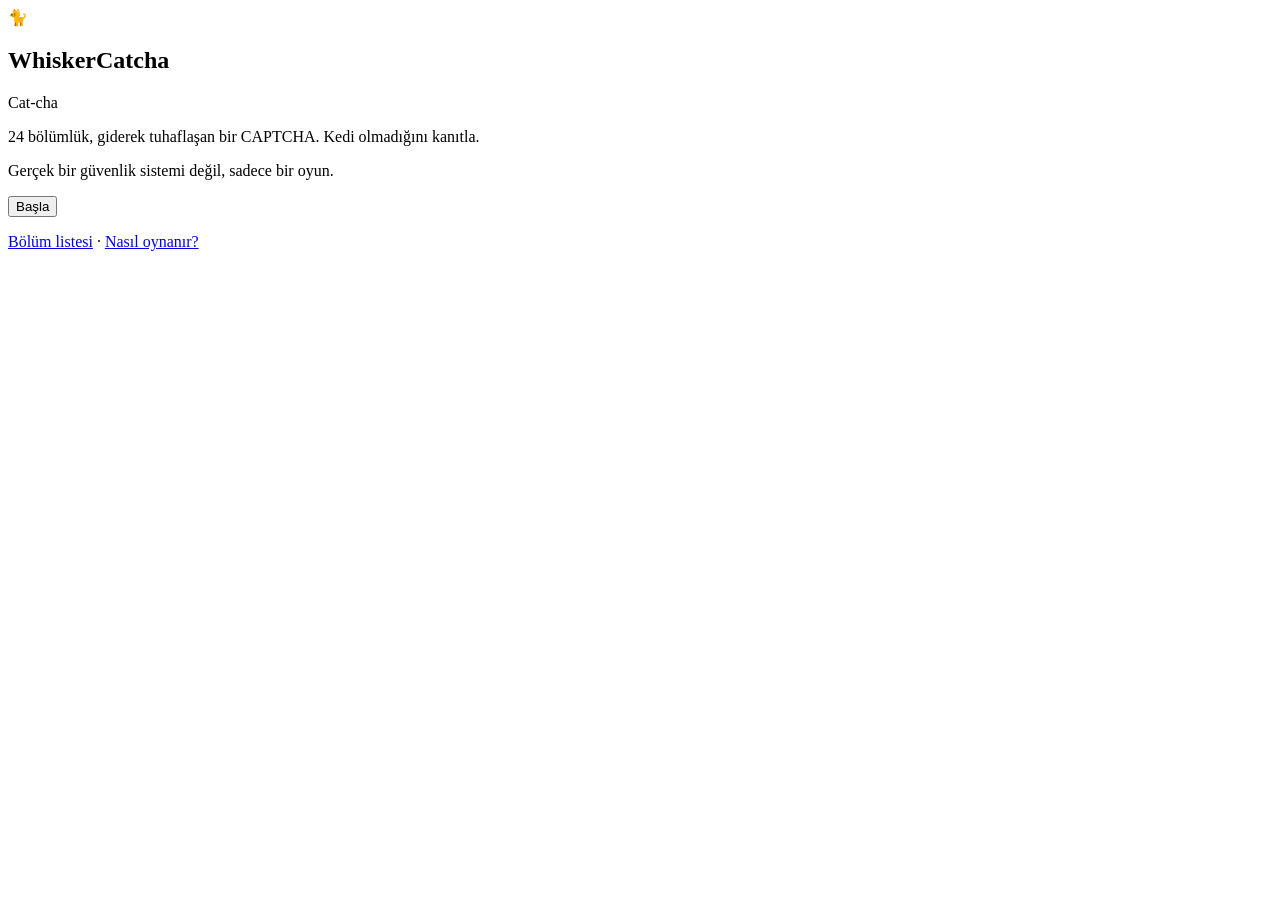
==== commit 2a46de20: "Add files via upload" ====
--- a/index.html
+++ b/index.html
@@ -1,1972 +1,106 @@
-<!DOCTYPE html>
+<!doctype html>
 <html lang="tr">
 <head>
-<meta charset="UTF-8">
-<meta name="viewport" content="width=device-width, initial-scale=1.0, maximum-scale=1.0, user-scalable=no">
-<title>🐈 WhiskerCatcha: Cat-cha</title>
-<style>
-*{box-sizing:border-box;margin:0;padding:0}
-:root{
-  --bg:#0f0d16; --panel:#1a1726; --panel2:#241f33; --line:#332c47;
-  --text:#ece9f5; --muted:#9b93b3; --accent:#ffb347; --accent2:#7c5cff;
-  --good:#4ade80; --bad:#f87171;
-}
-html,body{height:100%}
-body{
-  font-family:system-ui,-apple-system,"Segoe UI",Roboto,"Helvetica Neue",sans-serif;
-  background:radial-gradient(circle at 50% -10%,#2a2145 0%,#0f0d16 55%) fixed;
-  color:var(--text); min-height:100vh; display:flex; flex-direction:column;
-  align-items:center; padding:14px 12px 26px; -webkit-tap-highlight-color:transparent;
-  overflow-x:hidden;
-}
-.app{width:100%;max-width:760px;display:flex;flex-direction:column;gap:14px;flex:1}
-
-/* ---------- header ---------- */
-header{display:flex;flex-direction:column;gap:9px}
-.brand{display:flex;align-items:center;gap:9px;font-weight:800;font-size:1.05rem;letter-spacing:.2px}
-.brand .em{font-size:1.4rem;filter:drop-shadow(0 0 10px rgba(255,179,71,.45))}
-.brand small{color:var(--accent);font-weight:700;letter-spacing:1.5px;font-size:.68rem;
-  border:1px solid rgba(255,179,71,.4);padding:2px 7px;border-radius:99px;background:rgba(255,179,71,.08)}
-.progress{height:7px;border-radius:99px;background:#221d33;overflow:hidden;border:1px solid var(--line)}
-.progress .bar{height:100%;width:0;border-radius:99px;
-  background:linear-gradient(90deg,var(--accent2),var(--accent));transition:width .45s cubic-bezier(.2,.9,.3,1)}
-.meta{display:flex;align-items:center;gap:8px;font-size:.76rem;color:var(--muted);flex-wrap:wrap}
-.meta .num{font-weight:800;color:var(--accent);font-variant-numeric:tabular-nums}
-.meta .ttl{color:var(--text);font-weight:600}
-
-/* ---------- stage ---------- */
-main{flex:1;display:flex;flex-direction:column;align-items:center;justify-content:center;
-  background:linear-gradient(180deg,rgba(36,31,51,.75),rgba(26,23,38,.9));
-  border:1px solid var(--line);border-radius:20px;padding:20px 16px;min-height:400px;
-  box-shadow:0 24px 60px -30px #000, inset 0 1px 0 rgba(255,255,255,.04);position:relative;overflow:hidden}
-.prompt{font-size:.95rem;font-weight:700;text-align:center;margin-bottom:14px;line-height:1.5;max-width:520px}
-.prompt .hl{color:var(--accent)}
-.hint{font-size:.75rem;color:var(--muted);text-align:center;margin-top:14px;line-height:1.5;max-width:460px}
-
-/* ---------- buttons ---------- */
-.btn{border:none;border-radius:12px;padding:11px 20px;font-size:.88rem;font-weight:700;
-  cursor:pointer;font-family:inherit;transition:.16s;background:var(--panel2);color:var(--text);
-  border:1px solid var(--line)}
-.btn:hover{background:#2e2742;transform:translateY(-1px)}
-.btn:active{transform:translateY(0) scale(.98)}
-.btn.primary{background:linear-gradient(135deg,var(--accent2),#a06bff);border-color:transparent;
-  box-shadow:0 8px 22px -10px var(--accent2)}
-.btn.primary:hover{filter:brightness(1.12)}
-.btn.warm{background:linear-gradient(135deg,#ff9f43,#ffb347);color:#231a0a;border-color:transparent;
-  box-shadow:0 8px 22px -10px #ff9f43}
-.btn:disabled{opacity:.42;cursor:not-allowed;transform:none;box-shadow:none}
-.btn.small{padding:7px 13px;font-size:.75rem;border-radius:9px}
-
-/* ---------- level 1 / 13 ---------- */
-.captcha-box{width:100%;max-width:400px;background:#f4f4f6;border-radius:12px;padding:18px;
-  color:#222;box-shadow:0 20px 50px -25px #000;border:1px solid #d8d8e0}
-.captcha-box .head{display:flex;justify-content:space-between;align-items:center;
-  font-size:.7rem;color:#7b7b8c;border-bottom:1px solid #e0e0e8;padding-bottom:8px;margin-bottom:14px;letter-spacing:.4px}
-.check-row{display:flex;align-items:center;gap:11px;cursor:pointer;padding:9px 4px;border-radius:8px;transition:.15s}
-.check-row:hover{background:#eaeaef}
-.check-row input{position:absolute;opacity:0;pointer-events:none}
-.check-row .box{width:22px;height:22px;border:2px solid #a9a9bd;border-radius:5px;flex:0 0 auto;
-  position:relative;transition:.15s;background:#fff}
-.check-row input:checked + .box{background:#3b82f6;border-color:#3b82f6}
-.check-row input:checked + .box::after{content:"";position:absolute;left:6px;top:2px;width:5px;height:10px;
-  border:solid #fff;border-width:0 2.5px 2.5px 0;transform:rotate(45deg)}
-.check-row .cb-label{font-size:.9rem;font-weight:600;font-family:ui-monospace,Menlo,monospace}
-.captcha-box .btn{margin-top:16px;width:100%;background:#3b82f6;color:#fff;border-radius:8px}
-.captcha-box .btn:hover{background:#2f6fd8}
-
-/* checkbox list (level 13) */
-.cb-list{display:grid;grid-template-columns:repeat(auto-fill,minmax(210px,1fr));gap:8px;width:100%;max-width:620px}
-.cb-item{background:#f4f4f6;color:#222;border-radius:9px;padding:9px 12px;display:flex;align-items:center;gap:9px;
-  cursor:pointer;font-size:.8rem;font-family:ui-monospace,Menlo,monospace;font-weight:600;transition:.14s;border:2px solid transparent}
-.cb-item:hover{background:#e6e6ee;transform:translateY(-1px)}
-.cb-item .bx{width:16px;height:16px;border:2px solid #a9a9bd;border-radius:4px;flex:0 0 auto;background:#fff;position:relative}
-.cb-item.sel .bx{background:#3b82f6;border-color:#3b82f6}
-.cb-item.sel .bx::after{content:"";position:absolute;left:4px;top:1px;width:4px;height:8px;
-  border:solid #fff;border-width:0 2px 2px 0;transform:rotate(45deg)}
-
-/* ---------- generic grid ---------- */
-.grid{display:grid;gap:7px;width:100%;max-width:430px}
-.tile{position:relative;aspect-ratio:1;border-radius:10px;overflow:hidden;cursor:pointer;
-  background:#2a2440;border:2px solid transparent;transition:.14s;display:flex;align-items:center;justify-content:center;
-  font-size:2rem;user-select:none}
-.tile:hover{transform:scale(1.04);border-color:rgba(255,179,71,.55);z-index:2}
-.tile.sel{border-color:var(--accent);box-shadow:0 0 0 3px rgba(255,179,71,.28) inset}
-.tile.sel::after{content:"✓";position:absolute;top:3px;right:5px;font-size:.7rem;font-weight:900;color:#231a0a;
-  background:var(--accent);border-radius:99px;width:16px;height:16px;display:grid;place-items:center;line-height:1}
-.tile.ok{border-color:var(--good)!important;box-shadow:0 0 0 3px rgba(74,222,128,.3) inset}
-.tile.no{border-color:var(--bad)!important;animation:shake .35s}
-@keyframes shake{0%,100%{transform:translateX(0)}25%{transform:translateX(-5px)}75%{transform:translateX(5px)}}
-.tile.good{background:linear-gradient(160deg,#2f4a3a,#1f3328)}
-.tile.bad{background:linear-gradient(160deg,#4a2f3a,#332028)}
-
-/* ---------- moving text ---------- */
-.charfield{position:relative;height:120px;width:100%;max-width:440px;display:flex;
-  align-items:center;justify-content:center;gap:6px;background:#100e1a;border-radius:14px;
-  border:1px solid var(--line);overflow:hidden}
-.chr{font-family:ui-monospace,Menlo,monospace;font-weight:900;font-size:2.5rem;color:#c9c2e6;
-  display:inline-block;text-shadow:0 0 18px rgba(124,92,255,.55);will-change:transform}
-.input-row{display:flex;gap:8px;width:100%;max-width:400px;margin-top:14px}
-.input-row input{flex:1;background:#100e1a;border:1px solid var(--line);border-radius:11px;padding:12px 14px;
-  color:var(--text);font-size:1rem;font-family:ui-monospace,Menlo,monospace;letter-spacing:3px;text-align:center;
-  text-transform:uppercase;outline:none;transition:.15s}
-.input-row input:focus{border-color:var(--accent2);box-shadow:0 0 0 3px rgba(124,92,255,.18)}
-
-/* ---------- rotate puzzle ---------- */
-.rot-grid{display:grid;grid-template-columns:repeat(3,1fr);gap:4px;width:100%;max-width:330px;
-  background:#0c0a14;padding:4px;border-radius:14px;border:1px solid var(--line)}
-.rot-tile{aspect-ratio:1;border-radius:5px;cursor:pointer;background-size:cover;background-position:center;
-  transition:transform .28s cubic-bezier(.3,1.4,.5,1);overflow:hidden}
-.rot-tile:hover{outline:2px solid var(--accent);outline-offset:-2px}
-
-/* ---------- tic tac toe ---------- */
-.ttt{display:grid;grid-template-columns:repeat(3,1fr);gap:9px;width:100%;max-width:300px}
-.ttt .cell{aspect-ratio:1;background:#221d33;border:1px solid var(--line);border-radius:14px;
-  display:grid;place-items:center;font-size:2.4rem;cursor:pointer;transition:.15s}
-.ttt .cell:hover:not(.taken){background:#2e2742;transform:scale(1.04)}
-.ttt .cell.taken{cursor:default}
-.ttt .cell.win{background:rgba(74,222,128,.18);border-color:var(--good)}
-
-/* ---------- word search ---------- */
-.ws{display:grid;grid-template-columns:repeat(12,1fr);gap:2px;width:100%;max-width:430px;
-  background:#141122;padding:6px;border-radius:12px;border:1px solid var(--line);user-select:none}
-.ws .c{aspect-ratio:1;display:grid;place-items:center;font-family:ui-monospace,monospace;font-weight:700;
-  font-size:.72rem;color:#b9b1d4;border-radius:4px;cursor:pointer;transition:.1s}
-.ws .c:hover{background:#2a2440;color:#fff}
-.ws .c.start{background:var(--accent2);color:#fff}
-.ws .c.found{background:rgba(74,222,128,.3);color:#dfffe9}
-.wordlist{display:flex;gap:8px;margin-top:12px;flex-wrap:wrap;justify-content:center}
-.wordlist span{font-family:ui-monospace,monospace;font-size:.78rem;padding:4px 11px;border-radius:99px;
-  background:#221d33;border:1px solid var(--line);color:var(--muted);transition:.2s}
-.wordlist span.done{background:rgba(74,222,128,.16);color:var(--good);border-color:rgba(74,222,128,.4);text-decoration:line-through}
-
-/* ---------- license plate ---------- */
-.plate-scene{width:100%;max-width:440px;background:#141122;border-radius:16px;padding:22px 18px;
-  border:1px solid var(--line);display:flex;flex-direction:column;align-items:center;gap:14px;position:relative;overflow:hidden}
-.plate-scene .car-emoji{font-size:3.4rem;filter:drop-shadow(0 6px 14px rgba(0,0,0,.6))}
-.plate{background:#f7f7f9;border:3px solid #1b1b22;border-radius:7px;padding:7px 16px;position:relative;
-  display:flex;align-items:center;gap:9px;box-shadow:0 8px 22px -12px #000}
-.plate .strip{background:#1e40af;color:#fff;font-size:.52rem;font-weight:800;padding:4px 4px;border-radius:3px;
-  writing-mode:vertical-rl;letter-spacing:1px;line-height:1}
-.plate .txt{font-family:ui-monospace,"Courier New",monospace;font-weight:800;font-size:1.85rem;color:#15151c;
-  letter-spacing:5px;filter:blur(.45px) skewX(-1.4deg);text-shadow:0 0 1px rgba(0,0,0,.35)}
-
-/* ---------- whack a mole ---------- */
-.wam{display:grid;grid-template-columns:repeat(3,1fr);gap:11px;width:100%;max-width:350px}
-.hole{aspect-ratio:1;border-radius:50%;background:radial-gradient(circle at 50% 35%,#1a1526,#0c0a14);
-  border:2px solid var(--line);display:grid;place-items:center;font-size:2.2rem;cursor:pointer;
-  position:relative;overflow:hidden;transition:.1s}
-.hole:active{transform:scale(.96)}
-.hole .cat{transform:translateY(120%);transition:transform .12s cubic-bezier(.3,1.5,.5,1)}
-.hole.up .cat{transform:translateY(0)}
-
-/* ---------- escaping cats ---------- */
-.arena{position:relative;width:100%;max-width:560px;height:340px;background:
-  radial-gradient(circle at 50% 50%,#1c1730,#0d0b16);border-radius:16px;border:1px solid var(--line);overflow:hidden}
-.ecat{position:absolute;font-size:2rem;cursor:pointer;user-select:none;transition:transform .08s;
-  filter:drop-shadow(0 3px 6px rgba(0,0,0,.5))}
-.ecat:hover{transform:scale(1.18)}
-.ecat.caught{animation:pop .28s forwards}
-@keyframes pop{to{transform:scale(2);opacity:0}}
-
-/* ---------- parking ---------- */
-.park-wrap{display:flex;flex-direction:column;align-items:center;gap:12px;width:100%}
-canvas.park{width:100%;max-width:660px;border-radius:14px;background:#161320;border:1px solid var(--line);
-  touch-action:none;display:block}
-.dpad{display:grid;grid-template-columns:repeat(3,58px);grid-template-rows:repeat(2,58px);gap:7px;justify-content:center}
-.dpad button{background:var(--panel2);border:1px solid var(--line);border-radius:13px;color:var(--text);
-  font-size:1.15rem;cursor:pointer;display:grid;place-items:center;transition:.1s;user-select:none;font-family:inherit}
-.dpad button:active,.dpad button.on{background:var(--accent2);border-color:var(--accent2);transform:scale(.95)}
-.dpad .sp{visibility:hidden}
-.stat-row{display:flex;gap:16px;font-size:.8rem;color:var(--muted);font-weight:700}
-.stat-row b{color:var(--accent)}
-
-/* ---------- pie / eye test ---------- */
-.pie-grid{display:grid;grid-template-columns:repeat(3,1fr);gap:14px;width:100%;max-width:400px}
-.pie{aspect-ratio:1;cursor:pointer;border-radius:50%;transition:.15s;padding:5px}
-.pie:hover{transform:scale(1.07);background:rgba(255,179,71,.1)}
-.pie.sel{background:rgba(255,179,71,.2)}
-.ref{display:flex;align-items:center;gap:12px;background:#221d33;border:1px solid var(--line);
-  padding:9px 16px;border-radius:14px;margin-bottom:16px}
-.ref svg{width:52px;height:52px}
-.ref span{font-size:.8rem;color:var(--muted);font-weight:700}
-.ref b{color:var(--accent);font-size:1rem}
-
-.eyegrid{display:grid;gap:4px;width:100%;max-width:380px;background:#100e1a;padding:10px;border-radius:14px;border:1px solid var(--line)}
-.eyegrid .e{aspect-ratio:1;display:grid;place-items:center;font-family:ui-monospace,monospace;font-weight:800;
-  font-size:1.05rem;color:#cfc7ea;cursor:pointer;border-radius:5px;transition:.1s}
-.eyegrid .e:hover{background:#251f38;color:#fff}
-
-/* ---------- draw ---------- */
-.draw-wrap{position:relative;width:100%;max-width:440px}
-canvas.draw{width:100%;aspect-ratio:1;background:#f4f2fa;border-radius:16px;cursor:crosshair;
-  touch-action:none;display:block;border:1px solid var(--line)}
-
-/* ---------- overlay ---------- */
-.overlay{position:fixed;inset:0;background:rgba(8,6,14,.86);backdrop-filter:blur(9px);z-index:50;
-  display:flex;align-items:center;justify-content:center;padding:20px;opacity:0;pointer-events:none;transition:.28s}
-.overlay.show{opacity:1;pointer-events:auto}
-.modal{background:linear-gradient(180deg,#241f33,#191528);border:1px solid var(--line);border-radius:22px;
-  padding:30px 26px;max-width:400px;width:100%;text-align:center;transform:scale(.9) translateY(14px);transition:.34s cubic-bezier(.2,1.3,.4,1);
-  box-shadow:0 40px 80px -30px #000}
-.overlay.show .modal{transform:scale(1) translateY(0)}
-.modal .ico{font-size:3.2rem;margin-bottom:10px;filter:drop-shadow(0 0 22px rgba(255,179,71,.5))}
-.modal h2{font-size:1.35rem;margin-bottom:7px;font-weight:800}
-.modal p{color:var(--muted);font-size:.84rem;line-height:1.6;margin-bottom:20px}
-.modal .btn{width:100%}
-
-/* level map */
-.map-grid{display:grid;grid-template-columns:repeat(6,1fr);gap:8px;margin-bottom:18px}
-.map-grid button{aspect-ratio:1;border-radius:11px;border:1px solid var(--line);background:#221d33;
-  color:var(--muted);font-weight:800;font-size:.8rem;cursor:pointer;transition:.14s;font-family:inherit}
-.map-grid button.done{background:rgba(74,222,128,.16);border-color:rgba(74,222,128,.45);color:var(--good)}
-.map-grid button.cur{background:linear-gradient(135deg,var(--accent2),#a06bff);border-color:transparent;color:#fff;
-  box-shadow:0 6px 16px -8px var(--accent2)}
-.map-grid button:disabled{opacity:.3;cursor:not-allowed}
-
-/* toast */
-#toast{position:fixed;left:50%;bottom:26px;transform:translate(-50%,90px);z-index:99;
-  background:#2a1f2b;border:1px solid rgba(248,113,113,.42);color:#ffd9d9;padding:11px 20px;border-radius:13px;
-  font-size:.82rem;font-weight:700;transition:.32s cubic-bezier(.2,1.3,.4,1);pointer-events:none;max-width:88vw;text-align:center}
-#toast.show{transform:translate(-50%,0)}
-#toast.good{background:#1d2a22;border-color:rgba(74,222,128,.42);color:#d5ffe4}
-
-/* footer */
-footer{display:flex;gap:9px;justify-content:center;flex-wrap:wrap}
-footer .btn{background:transparent;color:var(--muted);border-color:var(--line);font-size:.75rem;padding:8px 14px}
-footer .btn:hover{color:var(--text)}
-
-@media(max-width:520px){
-  .chr{font-size:1.9rem}
-  .plate .txt{font-size:1.4rem;letter-spacing:3px}
-  .ws .c{font-size:.6rem}
-  .captcha-box{padding:14px}
-  main{padding:16px 12px;border-radius:16px}
-  .modal{padding:24px 20px}
-}
-</style>
+  <meta charset="utf-8">
+  <meta name="viewport" content="width=device-width, initial-scale=1, viewport-fit=cover">
+  <title>WhiskerCatcha: Cat-cha</title>
+  <link rel="stylesheet" href="css/base.css">
+  <link rel="stylesheet" href="css/layout.css">
+  <link rel="stylesheet" href="css/captcha.css">
+  <link rel="stylesheet" href="css/levels.css">
+  <link rel="stylesheet" href="css/drive.css">
 </head>
 <body>
+  <div class="app" id="app">
 
-<div class="app">
-  <header>
-    <div class="brand">
-      <span class="em">🐈</span> WhiskerCatcha <small>CAT-CHA</small>
-    </div>
-    <div class="progress"><div class="bar" id="bar"></div></div>
-    <div class="meta">
-      <span class="num" id="lvlNum">01</span>
-      <span>/ 24</span>
-      <span class="ttl" id="lvlTitle">I'm not a cat</span>
-    </div>
-  </header>
+    <!-- Başlık ekranı -->
+    <section class="screen title-screen" id="screen-title">
+      <div class="title-card">
+        <div class="logo-cat">🐈</div>
+        <h1>WhiskerCatcha</h1>
+        <p class="subtitle">Cat-cha</p>
+        <p class="lead">24 bölümlük, giderek tuhaflaşan bir CAPTCHA. Kedi olmadığını kanıtla.</p>
+        <p class="lead small">Gerçek bir güvenlik sistemi değil, sadece bir oyun.</p>
+        <div class="title-actions">
+          <button class="btn primary big" id="btn-start">Başla</button>
+          <button class="btn big" id="btn-continue" hidden>Devam et</button>
+        </div>
+        <p class="best-line" id="best-line"></p>
+        <p class="title-links"><a href="levels.html">Bölüm listesi</a> · <a href="how-to-play.html">Nasıl oynanır?</a></p>
+      </div>
+    </section>
 
-  <main id="stage"></main>
+    <!-- Oyun ekranı -->
+    <section class="screen game-screen" id="screen-game" hidden>
+      <header class="hud">
+        <div class="hud-main">
+          <div class="hud-row">
+            <strong id="hud-level">Bölüm 1 / 24</strong>
+            <span class="hud-name" id="hud-name"></span>
+          </div>
+          <div class="progress"><div class="progress-fill" id="hud-bar"></div></div>
+        </div>
+        <div class="hud-stats">
+          <span>✗ <b id="hud-miss">0</b></span>
+          <span>⏱ <b id="hud-time">0:00</b></span>
+        </div>
+        <button class="icon-btn" id="btn-mute" title="Ses">🔊</button>
+        <button class="icon-btn" id="btn-restart-level" title="Bölümü yeniden başlat">↻</button>
+        <button class="icon-btn" id="btn-menu" title="Ana menü">☰</button>
+      </header>
+      <main class="stage">
+        <div class="captcha-card" id="card">
+          <div class="prompt">
+            <div class="prompt-main" id="prompt-main"></div>
+            <div class="prompt-sub" id="prompt-sub"></div>
+          </div>
+          <div class="level-root" id="level-root"></div>
+          <div class="overlay" id="overlay">
+            <div class="overlay-box">
+              <div class="overlay-icon" id="overlay-icon">✓</div>
+              <div class="overlay-text" id="overlay-text"></div>
+            </div>
+          </div>
+          <div class="toast" id="toast"></div>
+        </div>
+      </main>
+    </section>
 
-  <footer>
-    <button class="btn" id="btnReset">↺ Bölümü Yeniden Başlat</button>
-    <button class="btn" id="btnMap">🗺 Bölüm Haritası</button>
-  </footer>
-</div>
+    <!-- Final ekranı -->
+    <section class="screen final-screen" id="screen-final" hidden>
+      <div class="title-card">
+        <div class="final-pic" id="final-pic"></div>
+        <h1>Doğrulandı!</h1>
+        <p class="subtitle">Kedi olmadığın kesinleşti. (Neredeyse.)</p>
+        <div class="final-rank" id="final-rank"></div>
+        <div class="final-stats">
+          <div><span>Süre</span><b id="final-time">0:00</b></div>
+          <div><span>Hata</span><b id="final-mistakes">0</b></div>
+        </div>
+        <p class="best-line" id="final-best"></p>
+        <div class="title-actions">
+          <button class="btn primary big" id="btn-again">Tekrar oyna</button>
+          <button class="btn big" id="btn-final-menu">Ana menü</button>
+        </div>
+      </div>
+    </section>
 
-<div class="overlay" id="overlay"><div class="modal" id="modal"></div></div>
-<div id="toast"></div>
+  </div>
 
-<script>
-/* ═══════════════════════════════════════════════════════════
-   YARDIMCILAR
-   ═══════════════════════════════════════════════════════════ */
-const $  = (s, r = document) => r.querySelector(s);
-const $$ = (s, r = document) => [...r.querySelectorAll(s)];
-const rand = (a, b) => a + Math.random() * (b - a);
-const randInt = (a, b) => Math.floor(rand(a, b + 1));
-const pick = a => a[randInt(0, a.length - 1)];
-const shuffle = a => { for (let i = a.length - 1; i > 0; i--) { const j = randInt(0, i); [a[i], a[j]] = [a[j], a[i]]; } return a; };
-const el = (tag, cls, html) => { const e = document.createElement(tag); if (cls) e.className = cls; if (html != null) e.innerHTML = html; return e; };
-
-const stage   = $('#stage');
-const overlay = $('#overlay');
-const modal   = $('#modal');
-const toastEl = $('#toast');
-
-/* ═══════════════════════════════════════════════════════════
-   DURUM
-   ═══════════════════════════════════════════════════════════ */
-const State = { level: 1, unlocked: 1, done: new Set() };
-
-function save() {
-  try {
-    localStorage.setItem('whisker', JSON.stringify({
-      level: State.level, unlocked: State.unlocked, done: [...State.done]
-    }));
-  } catch (e) {}
-}
-function load() {
-  try {
-    const d = JSON.parse(localStorage.getItem('whisker') || 'null');
-    if (d) { State.level = d.level || 1; State.unlocked = d.unlocked || 1; State.done = new Set(d.done || []); }
-  } catch (e) {}
-}
-
-/* ═══════════════════════════════════════════════════════════
-   TOAST
-   ═══════════════════════════════════════════════════════════ */
-let toastTimer;
-function toast(msg, good = false) {
-  toastEl.textContent = msg;
-  toastEl.className = good ? 'good show' : 'show';
-  clearTimeout(toastTimer);
-  toastTimer = setTimeout(() => toastEl.className = good ? 'good' : '', 1900);
-}
-
-/* ═══════════════════════════════════════════════════════════
-   TEMİZLEME KAYIT
-   ═══════════════════════════════════════════════════════════ */
-let currentCleanup = null;
-
-/* ═══════════════════════════════════════════════════════════
-   ORTAK: TAMAMLANMA
-   ═══════════════════════════════════════════════════════════ */
-function showComplete(levelIndex) {
-  const isFinal = levelIndex === 24;
-  const total = State.done.size;
-  modal.innerHTML = `
-    <div class="ico">${isFinal ? '🏆🐈' : '✅'}</div>
-    <h2>${isFinal ? 'Tebrikler! İnsan olduğun kanıtlandı.' : 'Doğrulama Başarılı'}</h2>
-    <p>${isFinal
-      ? `24 bölümün tamamını bitirdin. Toplam <b style="color:var(--accent)">${total}/24</b> doğrulama tamamlandı. Artık resmî olarak kedi değilsin. 🐾`
-      : `Bölüm ${levelIndex} tamamlandı. Sıradaki görev seni bekliyor.`}</p>
-    <button class="btn primary" id="modalNext">${isFinal ? 'Baştan Oyna' : 'Sonraki Bölüm →'}</button>
-  `;
-  overlay.classList.add('show');
-  $('#modalNext').onclick = () => {
-    overlay.classList.remove('show');
-    if (isFinal) { State.level = 1; save(); goTo(1); }
-    else goTo(Math.min(24, levelIndex + 1));
-  };
-}
-
-function makeDone(levelIndex) {
-  let fired = false;
-  return () => {
-    if (fired) return;
-    fired = true;
-    State.done.add(levelIndex);
-    State.unlocked = Math.max(State.unlocked, Math.min(24, levelIndex + 1));
-    save(); updateHeader();
-    setTimeout(() => showComplete(levelIndex), 420);
-  };
-}
-
-/* ═══════════════════════════════════════════════════════════
-   HEADER
-   ═══════════════════════════════════════════════════════════ */
-function updateHeader() {
-  const lv = LEVELS[State.level - 1];
-  $('#lvlNum').textContent = String(State.level).padStart(2, '0');
-  $('#lvlTitle').textContent = lv ? lv.title : '';
-  $('#bar').style.width = (State.done.size / 24 * 100) + '%';
-}
-
-/* ═══════════════════════════════════════════════════════════
-   NAVİGASYON
-   ═══════════════════════════════════════════════════════════ */
-function goTo(n) {
-  if (currentCleanup) { try { currentCleanup(); } catch (e) {} currentCleanup = null; }
-  State.level = Math.max(1, Math.min(24, n));
-  save(); updateHeader();
-  stage.innerHTML = '';
-  const lv = LEVELS[State.level - 1];
-  const res = lv.build(stage, makeDone(State.level));
-  currentCleanup = (typeof res === 'function') ? res : null;
-  stage.scrollIntoView({ behavior: 'smooth', block: 'nearest' });
-}
-
-/* ═══════════════════════════════════════════════════════════
-   BÖLÜM HARİTASI
-   ═══════════════════════════════════════════════════════════ */
-function openMap() {
-  let html = '<h2>Bölüm Haritası</h2><p>Tamamladığın bölümlere geri dönebilirsin.</p><div class="map-grid">';
-  for (let i = 1; i <= 24; i++) {
-    const cls = State.done.has(i) ? 'done' : (i === State.level ? 'cur' : '');
-    const dis = i > State.unlocked ? 'disabled' : '';
-    html += `<button class="${cls}" ${dis} data-n="${i}">${String(i).padStart(2, '0')}</button>`;
-  }
-  html += '</div><button class="btn" id="mapClose">Kapat</button>';
-  modal.innerHTML = html;
-  overlay.classList.add('show');
-  $('#mapClose').onclick = () => overlay.classList.remove('show');
-  $$('#modal .map-grid button').forEach(b => {
-    b.onclick = () => { overlay.classList.remove('show'); goTo(+b.dataset.n); };
-  });
-}
-
-/* ═══════════════════════════════════════════════════════════
-   GÖRSEL ÜRETİCİLERİ
-   ═══════════════════════════════════════════════════════════ */
-const CATS   = ['🐈', '🐱', '🐈‍⬛'];
-const NONCAT = ['🐕', '🐩', '🦮', '🐕‍🦺', '🐇', '🦊', '🐻', '🐼', '🐨', '🦝', '🐹', '🦔'];
-const OBJECTS = ['🧸', '🗿', '🏺', '🪆', '🎎', '🎠', '🪁', '🎭', '🧩', '🪀'];
-
-/** Bir canvas üzerine sevimli bir kedi sahnesi çizer. */
-function drawCatScene(ctx, W, H, seed) {
-  const g = ctx.createLinearGradient(0, 0, W, H);
-  const hues = [[255, 179, 71], [124, 92, 255], [74, 222, 128], [248, 113, 113], [56, 189, 248]];
-  const c1 = pick(hues), c2 = pick(hues);
-  g.addColorStop(0, `rgb(${c1[0] * .35 | 0},${c1[1] * .35 | 0},${c1[2] * .35 | 0})`);
-  g.addColorStop(1, `rgb(${c2[0] * .22 | 0},${c2[1] * .22 | 0},${c2[2] * .22 | 0})`);
-  ctx.fillStyle = g; ctx.fillRect(0, 0, W, H);
-
-  for (let i = 0; i < 34; i++) {
-    ctx.beginPath();
-    ctx.arc(rand(0, W), rand(0, H), rand(6, 44), 0, Math.PI * 2);
-    ctx.fillStyle = `rgba(255,255,255,${rand(.015, .05)})`;
-    ctx.fill();
-  }
-  for (let i = 0; i < 9; i++) {
-    ctx.beginPath();
-    ctx.arc(rand(0, W), rand(0, H), rand(20, 70), 0, Math.PI * 2);
-    ctx.fillStyle = `rgba(${randInt(80, 200)},${randInt(80, 200)},${randInt(120, 255)},.06)`;
-    ctx.fill();
-  }
-  // büyük kedi
-  ctx.font = `${Math.round(Math.min(W, H) * .55)}px serif`;
-  ctx.textAlign = 'center'; ctx.textBaseline = 'middle';
-  ctx.fillText('🐈', W / 2, H / 2 + H * .04);
-
-  // köşe süsleri
-  ctx.font = `${Math.round(Math.min(W, H) * .11)}px serif`;
-  ctx.globalAlpha = .35;
-  ctx.fillText('🐾', W * .13, H * .13);
-  ctx.fillText('🐾', W * .87, H * .87);
-  ctx.globalAlpha = 1;
-}
-
-/** Pasta dilimi SVG path'i */
-function piePath(pct) {
-  const R = 40, cx = 50, cy = 50;
-  if (pct >= 99.9) return `M50,50 m-40,0 a40,40 0 1,0 80,0 a40,40 0 1,0 -80,0`;
-  const a = (pct / 100) * Math.PI * 2 - Math.PI / 2;
-  const x = cx + R * Math.cos(a), y = cy + R * Math.sin(a);
-  const large = pct > 50 ? 1 : 0;
-  return `M${cx},${cy} L${cx},${cy - R} A${R},${R} 0 ${large} 1 ${x.toFixed(2)} ${y.toFixed(2)} Z`;
-}
-
-/* ═══════════════════════════════════════════════════════════
-   BÖLÜM 1 — I'm not a cat
-   ═══════════════════════════════════════════════════════════ */
-function level01(root, done) {
-  root.innerHTML = `
-    <div class="captcha-box">
-      <div class="head"><span>🔒 Güvenlik Doğrulaması</span><span>whiskercatcha.io</span></div>
-      <label class="check-row" id="row">
-        <input type="checkbox" id="cb">
-        <span class="box"></span>
-        <span class="cb-label">I'm not a cat</span>
-      </label>
-      <button class="btn" id="verify" disabled>Verify</button>
-    </div>
-    <p class="hint">Bu kadar basit olması seni yanıltmasın. Buradan sonrası... tüylü.</p>`;
-
-  const cb = $('#cb'), btn = $('#verify');
-  cb.onchange = () => { btn.disabled = !cb.checked; };
-  btn.onclick = () => {
-    if (!cb.checked) return;
-    btn.disabled = true; btn.textContent = 'Doğrulanıyor…';
-    setTimeout(done, 700);
-  };
-}
-
-/* ═══════════════════════════════════════════════════════════
-   BÖLÜM 2 — Find the cat
-   ═══════════════════════════════════════════════════════════ */
-function level02(root, done) {
-  const W = 560, H = 380;
-  const wrap = el('div', '');
-  wrap.style.cssText = `position:relative;width:100%;max-width:${W}px;aspect-ratio:${W}/${H};
-    border-radius:16px;overflow:hidden;border:1px solid var(--line);cursor:crosshair;background:#151222`;
-  root.appendChild(el('div', 'prompt', 'Görseldeki <span class="hl">kediyi</span> bul ve üzerine tıkla.'));
-  root.appendChild(wrap);
-  root.appendChild(el('p', 'hint', 'Tek bir görsel, tek bir kedi. Göründüğü kadar kolay değil.'));
-
-  // Arka plan
-  const bg = el('div');
-  bg.style.cssText = 'position:absolute;inset:0;background:radial-gradient(circle at 30% 20%,#3a3050,#1b1630 60%,#120f1f)';
-  wrap.appendChild(bg);
-
-  // Kalabalık sahne
-  const clutter = ['🌿','🍃','🌱','🍄','🪨','🌾','🍂','🌳','🌲','🪵','🌷','🌸','🦋','🐝','🪷','🍁'];
-  for (let i = 0; i < 46; i++) {
-    const s = el('span', '', pick(clutter));
-    s.style.cssText = `position:absolute;left:${rand(0, 96)}%;top:${rand(0, 92)}%;
-      font-size:${rand(16, 44)}px;opacity:${rand(.55, 1)};transform:rotate(${rand(-40, 40)}deg);
-      filter:brightness(${rand(.6, 1.1)})`;
-    wrap.appendChild(s);
-  }
-
-  // Kedi (saklı)
-  const cat = el('span', '', '🐈');
-  const catX = rand(12, 84), catY = rand(12, 82);
-  const catSize = rand(30, 40);
-  cat.style.cssText = `position:absolute;left:${catX}%;top:${catY}%;font-size:${catSize}px;
-    transform:rotate(${rand(-25, 25)}deg);filter:brightness(.72) saturate(.75);
-    transition:.25s;pointer-events:none`;
-  wrap.appendChild(cat);
-
-  wrap.onclick = e => {
-    const r = wrap.getBoundingClientRect();
-    const px = (e.clientX - r.left) / r.width * 100;
-    const py = (e.clientY - r.top) / r.height * 100;
-    const dx = px - catX, dy = py - catY;
-    // yüzde uzayında mesafe (görsel oranına göre normalize)
-    const dist = Math.hypot(dx * (W / 100), dy * (H / 100));
-    if (dist < catSize * 0.85) {
-      cat.style.filter = 'brightness(1.35) saturate(1.4) drop-shadow(0 0 16px #ffb347)';
-      cat.style.transform = 'rotate(0deg) scale(1.35)';
-      toast('Kedi bulundu! 🐈', true);
-      wrap.style.pointerEvents = 'none';
-      setTimeout(done, 650);
-    } else {
-      toast('Orada kedi yok. Tekrar bak.');
-      wrap.animate([{ transform: 'translateX(0)' }, { transform: 'translateX(-6px)' },
-                    { transform: 'translateX(6px)' }, { transform: 'translateX(0)' }], { duration: 260 });
-    }
-  };
-}
-
-/* ═══════════════════════════════════════════════════════════
-   BÖLÜM 3 & 16 — Hareketli / Kaotik metin
-   ═══════════════════════════════════════════════════════════ */
-function movingTextLevel(root, done, chaotic) {
-  const WORDS_EASY = ['MEOW', 'PAWS', 'CATS', 'FURRY', 'WHISKER', 'KITTEN'];
-  const WORDS_HARD = ['CHAOS', 'TANGLED', 'SCRATCH', 'WHISKERS', 'CATNAPPED'];
-  const answer = pick(chaotic ? WORDS_HARD : WORDS_EASY);
-
-  root.appendChild(el('div', 'prompt',
-    chaotic ? 'Kaotik biçimde hareket eden metni çöz ve yaz.'
-            : 'Hareket eden harfleri oku ve doğru sırayla yaz.'));
-
-  const field = el('div', 'charfield');
-  root.appendChild(field);
-
-  const chars = [];
-  [...answer].forEach((ch, i) => {
-    const s = el('span', 'chr', ch);
-    s.dataset.i = i;
-    field.appendChild(s);
-    chars.push(s);
-  });
-
-  const row = el('div', 'input-row');
-  const inp = el('input');
-  inp.type = 'text'; inp.maxLength = 20; inp.placeholder = '• • • •';
-  inp.autocomplete = 'off'; inp.spellcheck = false;
-  const btn = el('button', 'btn primary', 'Onayla');
-  row.appendChild(inp); row.appendChild(btn);
-  root.appendChild(row);
-  root.appendChild(el('p', 'hint', chaotic
-    ? 'Bu sefer birden fazla bozulma aynı anda uygulanıyor. Cevap yine de okunabilir.'
-    : 'Harfler durmuyor. Sabırlı ol, şekilleri tanı.'));
-
-  let t = 0;
-  let raf;
-  const loop = () => {
-    t += 0.045;
-    chars.forEach((s, i) => {
-      const ph = i * 1.35;
-      if (chaotic) {
-        const rot = Math.sin(t * 2.3 + ph) * 46 + Math.sin(t * 5.1 + ph * 2) * 18;
-        const sk  = Math.sin(t * 3.7 + ph) * 32;
-        const ty  = Math.sin(t * 4.2 + ph) * 16;
-        const tx  = Math.cos(t * 3.1 + ph) * 10;
-        const sc  = 1 + Math.sin(t * 6.4 + ph) * .16;
-        s.style.transform = `translate(${tx}px,${ty}px) rotate(${rot}deg) skewX(${sk}deg) scale(${sc})`;
-        s.style.color = `hsl(${(t * 44 + i * 46) % 360},70%,74%)`;
-        s.style.opacity = .68 + Math.sin(t * 7 + ph) * .32;
-      } else {
-        const rot = Math.sin(t * 1.7 + ph) * 24;
-        const ty  = Math.sin(t * 2.4 + ph) * 9;
-        s.style.transform = `translateY(${ty}px) rotate(${rot}deg)`;
-        s.style.color = `hsl(${260 + Math.sin(t + ph) * 24},58%,74%)`;
-      }
-    });
-    raf = requestAnimationFrame(loop);
-  };
-  loop();
-
-  const check = () => {
-    const v = inp.value.trim().toUpperCase().replace(/\s/g, '');
-    if (v === answer) {
-      chars.forEach(s => { s.style.color = '#4ade80'; s.style.transform = 'none'; });
-      btn.disabled = true; inp.disabled = true;
-      toast('Doğru okudun! 👁', true);
-      cancelAnimationFrame(raf);
-      setTimeout(done, 600);
-    } else {
-      toast('Yanlış. Harflere tekrar dikkatli bak.');
-      inp.value = ''; inp.focus();
-      field.animate([{ transform: 'translateX(0)' }, { transform: 'translateX(-8px)' },
-                     { transform: 'translateX(8px)' }, { transform: 'translateX(0)' }], { duration: 280 });
-    }
-  };
-  btn.onclick = check;
-  inp.onkeydown = e => { if (e.key === 'Enter') check(); };
-  setTimeout(() => inp.focus(), 200);
-
-  return () => cancelAnimationFrame(raf);
-}
-const level03 = (r, d) => movingTextLevel(r, d, false);
-const level16 = (r, d) => movingTextLevel(r, d, true);
-
-/* ═══════════════════════════════════════════════════════════
-   BÖLÜM 4 & 12 — Kare seçimi
-   ═══════════════════════════════════════════════════════════ */
-function selectSquaresLevel(root, done, mode) {
-  // mode: 'with' | 'without' | 'real'
-  const SIZE = 3;
-  const total = SIZE * SIZE;
-
-  const prompts = {
-    with:    'İçinde <span class="hl">kedi</span> bulunan bütün kareleri seç.',
-    without: 'İçinde <span class="hl">kedi OLMAYAN</span> bütün kareleri seç.',
-    real:    'Yalnızca <span class="hl">gerçek kedileri</span> seç. Oyuncak, heykel ve dekorasyon sayılmaz.'
-  };
-  root.appendChild(el('div', 'prompt', prompts[mode]));
-
-  const grid = el('div', 'grid');
-  grid.style.gridTemplateColumns = `repeat(${SIZE},1fr)`;
-  root.appendChild(grid);
-
-  const tiles = [];
-  const catCount = mode === 'without' ? randInt(3, 5) : randInt(4, 6);
-  const catIdx = new Set();
-  while (catIdx.size < catCount) catIdx.add(randInt(0, total - 1));
-
-  for (let i = 0; i < total; i++) {
-    const t = el('div', 'tile');
-    let isCat;
-    if (mode === 'real') {
-      isCat = catIdx.has(i) && Math.random() < .55;
-      if (isCat) { t.textContent = pick(CATS); t.style.background = 'linear-gradient(160deg,#3a3350,#241f33)'; }
-      else {
-        // kediye benzeyen nesne (heykel/oyuncak)
-        t.textContent = pick(CATS);
-        t.style.background = 'linear-gradient(160deg,#3a3a44,#22222a)';
-        t.style.filter = Math.random() < .5 ? 'grayscale(1) contrast(.85)' : 'hue-rotate(210deg) saturate(.4)';
-        t.style.opacity = .85;
-      }
-    } else {
-      isCat = catIdx.has(i);
-      if (isCat) {
-        t.textContent = pick(CATS);
-        t.style.background = 'linear-gradient(160deg,#3a3350,#241f33)';
-      } else {
-        t.textContent = pick(NONCAT);
-        t.style.background = 'linear-gradient(160deg,#2b2b3a,#1c1c28)';
-        t.style.fontSize = '1.7rem';
-      }
-    }
-    t.dataset.cat = isCat ? '1' : '0';
-    t.onclick = () => { if (!t.classList.contains('ok')) { t.classList.toggle('sel'); } };
-    tiles.push(t);
-    grid.appendChild(t);
-  }
-
-  const btn = el('button', 'btn primary', 'Doğrula');
-  btn.style.marginTop = '18px';
-  root.appendChild(btn);
-
-  if (mode === 'without') {
-    root.appendChild(el('p', 'hint', 'Dikkat: kelime <b style="color:var(--accent)">WITHOUT</b>. Önceki alışkanlığın seni yanıltmasın.'));
-  } else if (mode === 'real') {
-    root.appendChild(el('p', 'hint', 'Bir kediye benzemesi, onun kedi olduğu anlamına gelmez.'));
-  } else {
-    root.appendChild(el('p', 'hint', 'Kedi bazen karenin yalnızca küçük bir bölümünde görünür.'));
-  }
-
-  btn.onclick = () => {
-    let ok = true;
-    tiles.forEach(t => {
-      const isCat = t.dataset.cat === '1';
-      const sel = t.classList.contains('sel');
-      let want;
-      if (mode === 'with' || mode === 'real') want = isCat;
-      else want = !isCat;
-      if (sel === want) t.classList.add('ok'); else { t.classList.add('no'); ok = false; }
-    });
-    if (ok) { toast('Doğru seçim! ✅', true); btn.disabled = true; setTimeout(done, 700); }
-    else {
-      toast('Yanlış kareler var.');
-      setTimeout(() => { tiles.forEach(t => t.classList.remove('no', 'ok')); }, 900);
-    }
-  };
-}
-const level04 = (r, d) => selectSquaresLevel(r, d, 'with');
-const level11 = (r, d) => selectSquaresLevel(r, d, 'real');
-const level12 = (r, d) => selectSquaresLevel(r, d, 'without');
-
-/* ═══════════════════════════════════════════════════════════
-   BÖLÜM 5 — Rotate the Image
-   ═══════════════════════════════════════════════════════════ */
-function level05(root, done) {
-  root.appendChild(el('div', 'prompt', 'Parçalara tıkla ve görseli <span class="hl">doğru yöne</span> döndürerek birleştir.'));
-
-  const S = 300, T = 100;
-  const src = document.createElement('canvas');
-  src.width = src.height = S;
-  drawCatScene(src.getContext('2d'), S, S);
-
-  const pieces = [];
-  for (let r = 0; r < 3; r++) {
-    for (let c = 0; c < 3; c++) {
-      const t = document.createElement('canvas');
-      t.width = t.height = T;
-      t.getContext('2d').drawImage(src, c * T, r * T, T, T, 0, 0, T, T);
-      pieces.push({ url: t.toDataURL(), rot: randInt(0, 3) * 90 });
-    }
-  }
-
-  const grid = el('div', 'rot-grid');
-  root.appendChild(grid);
-
-  let remaining = 0;
-  const els = pieces.map(p => {
-    const d = el('div', 'rot-tile');
-    d.style.backgroundImage = `url(${p.url})`;
-    d.style.transform = `rotate(${p.rot}deg)`;
-    if (p.rot % 360 !== 0) remaining++;
-    d.onclick = () => {
-      p.rot = (p.rot + 90) % 360;
-      d.style.transform = `rotate(${p.rot}deg)`;
-      if (p.rot === 0) {
-        d.style.boxShadow = '0 0 0 2px #4ade80 inset';
-        remaining--;
-        if (remaining <= 0) { toast('Görsel birleşti! 🐈', true); setTimeout(done, 650); }
-      } else {
-        d.style.boxShadow = 'none';
-      }
-      d.animate([{ filter: 'brightness(1.6)' }, { filter: 'brightness(1)' }], { duration: 220 });
-    };
-    grid.appendChild(d);
-    return d;
-  });
-
-  if (remaining === 0) {
-    // tüm parçalar zaten doğruysa yeniden karıştır
-    pieces.forEach((p, i) => {
-      p.rot = randInt(1, 3) * 90;
-      els[i].style.transform = `rotate(${p.rot}deg)`;
-    });
-  }
-
-  root.appendChild(el('p', 'hint', 'Her tıklama parçayı 90° döndürür. Tüm parçalar doğru yöne gelince görsel tamamlanır.'));
-}
-
-/* ═══════════════════════════════════════════════════════════
-   BÖLÜM 6 — Cat Tic-Tac-Toe
-   ═══════════════════════════════════════════════════════════ */
-function level06(root, done) {
-  const LINES = [[0,1,2],[3,4,5],[6,7,8],[0,3,6],[1,4,7],[2,5,8],[0,4,8],[2,4,6]];
-  const P = '🐱', A = '🐶';
-
-  root.appendChild(el('div', 'prompt', 'Kedi temalı XOX\'u <span class="hl">kazan</span>. Beraberlik kabul edilmez!'));
-  const board = el('div', 'ttt');
-  root.appendChild(board);
-  const status = el('p', 'hint', 'Sen 🐱 olarak oynuyorsun. Sıra sende.');
-  root.appendChild(status);
-
-  let cells = [], state, busy = false;
-
-  function newGame() {
-    state = Array(9).fill(null);
-    busy = false;
-    board.innerHTML = '';
-    cells = [];
-    for (let i = 0; i < 9; i++) {
-      const c = el('div', 'cell');
-      c.onclick = () => human(i);
-      cells.push(c);
-      board.appendChild(c);
-    }
-    status.textContent = 'Sen 🐱 olarak oynuyorsun. Sıra sende.';
-  }
-
-  function render(winLine) {
-    cells.forEach((c, i) => {
-      c.textContent = state[i] || '';
-      c.classList.toggle('taken', !!state[i]);
-      c.classList.toggle('win', !!(winLine && winLine.includes(i)));
-    });
-  }
-
-  function winner(s) {
-    for (const L of LINES) if (s[L[0]] && s[L[0]] === s[L[1]] && s[L[1]] === s[L[2]]) return { mark: s[L[0]], line: L };
-    return s.includes(null) ? null : { mark: 'draw', line: null };
-  }
-
-  function human(i) {
-    if (busy || state[i]) return;
-    state[i] = P; render();
-    const w = winner(state);
-    if (w) return finish(w);
-    busy = true;
-    status.textContent = 'Rakip düşünüyor…';
-    setTimeout(() => {
-      const m = aiMove(state);
-      state[m] = A; render();
-      busy = false;
-      const w2 = winner(state);
-      if (w2) return finish(w2);
-      status.textContent = 'Sıra sende.';
-    }, 420);
-  }
-
-  function aiMove(s) {
-    // 1) kazan
-    for (const L of LINES) {
-      const v = L.map(i => s[i]);
-      if (v.filter(x => x === A).length === 2 && v.includes(null)) return L[v.indexOf(null)];
-    }
-    // 2) engelle
-    for (const L of LINES) {
-      const v = L.map(i => s[i]);
-      if (v.filter(x => x === P).length === 2 && v.includes(null)) return L[v.indexOf(null)];
-    }
-    // 3) merkez
-    if (!s[4] && Math.random() < .7) return 4;
-    // 4) rastgele
-    const free = s.map((v, i) => v === null ? i : -1).filter(i => i >= 0);
-    return pick(free);
-  }
-
-  function finish(w) {
-    render(w.line);
-    if (w.mark === P) {
-      status.innerHTML = '<b style="color:var(--good)">Kazandın! 🎉</b>';
-      toast('Kazandın! 🐱', true);
-      setTimeout(done, 800);
-    } else {
-      status.innerHTML = w.mark === 'draw'
-        ? '<b style="color:var(--bad)">Beraberlik. Kazanman gerekiyor!</b>'
-        : '<b style="color:var(--bad)">Kaybettin. Tekrar dene!</b>';
-      toast(w.mark === 'draw' ? 'Beraberlik sayılmaz!' : 'Kaybettin, tekrar dene.');
-      setTimeout(newGame, 1100);
-    }
-  }
-
-  newGame();
-}
-
-/* ═══════════════════════════════════════════════════════════
-   BÖLÜM 7 — Word Search
-   ═══════════════════════════════════════════════════════════ */
-function level07(root, done) {
-  const N = 12;
-  const WORDS = ['THECAT', 'CATSTOPSIGN'];
-
-  root.appendChild(el('div', 'prompt', 'Harfleri sürükleyerek gizli kelimeleri bul.'));
-  const grid = el('div', 'ws');
-  root.appendChild(grid);
-  const list = el('div', 'wordlist');
-  WORDS.forEach(w => list.appendChild(el('span', '', w.toLowerCase())));
-  root.appendChild(list);
-  root.appendChild(el('p', 'hint', 'Başlangıç hücresine, sonra bitiş hücresine tıkla. Kelimeler yatay, dikey veya çapraz olabilir.'));
-
-  // ızgara oluştur
-  let g, placements = [];
-
-  function build() {
-    for (let attempt = 0; attempt < 200; attempt++) {
-      g = Array.from({ length: N }, () => Array(N).fill(''));
-      placements = [];
-      let ok = true;
-      for (const w of WORDS) {
-        const placed = tryPlace(w);
-        if (!placed) { ok = false; break; }
-      }
-      if (ok) break;
-    }
-    // doldur
-    const alpha = 'ABCDEFGHIJKLMNOPQRSTUVWXYZ';
-    for (let r = 0; r < N; r++) for (let c = 0; c < N; c++)
-      if (!g[r][c]) g[r][c] = alpha[randInt(0, 25)];
-  }
-
-  function tryPlace(w) {
-    const dirs = [[0,1],[1,0],[1,1],[1,-1]];
-    for (let t = 0; t < 300; t++) {
-      const [dr, dc] = pick(dirs);
-      const r0 = randInt(0, N - 1), c0 = randInt(0, N - 1);
-      const r1 = r0 + dr * (w.length - 1), c1 = c0 + dc * (w.length - 1);
-      if (r1 < 0 || r1 >= N || c1 < 0 || c1 >= N) continue;
-      let fits = true;
-      for (let i = 0; i < w.length; i++) {
-        const ch = g[r0 + dr * i][c0 + dc * i];
-        if (ch && ch !== w[i]) { fits = false; break; }
-      }
-      if (!fits) continue;
-      for (let i = 0; i < w.length; i++) g[r0 + dr * i][c0 + dc * i] = w[i];
-      placements.push({ w, r0, c0, dr, dc });
-      return true;
-    }
-    return false;
-  }
-
-  build();
-
-  const cellEls = [];
-  for (let r = 0; r < N; r++) {
-    cellEls.push([]);
-    for (let c = 0; c < N; c++) {
-      const e = el('div', 'c', g[r][c]);
-      e.dataset.r = r; e.dataset.c = c;
-      e.onclick = () => click(r, c);
-      cellEls[r].push(e);
-      grid.appendChild(e);
-    }
-  }
-
-  let start = null;
-  const found = new Set();
-
-  function clearSel() {
-    cellEls.flat().forEach(e => e.classList.remove('start'));
-    start = null;
-  }
-
-  function click(r, c) {
-    if (!start) {
-      start = [r, c];
-      cellEls[r][c].classList.add('start');
-      return;
-    }
-    const [r0, c0] = start;
-    const dr = Math.sign(r - r0), dc = Math.sign(c - c0);
-    const len = Math.max(Math.abs(r - r0), Math.abs(c - c0)) + 1;
-    const straight = (r === r0) || (c === c0) || (Math.abs(r - r0) === Math.abs(c - c0));
-    if (!straight || len < 2) { clearSel(); toast('Düz bir çizgi seç.'); return; }
-
-    let str = '';
-    const cells = [];
-    for (let i = 0; i < len; i++) {
-      const rr = r0 + dr * i, cc = c0 + dc * i;
-      str += g[rr][cc];
-      cells.push([rr, cc]);
-    }
-    const rev = [...str].reverse().join('');
-    const hit = WORDS.find(w => (w === str || w === rev) && !found.has(w));
-    if (hit) {
-      found.add(hit);
-      cells.forEach(([rr, cc]) => cellEls[rr][cc].classList.add('found'));
-      const spans = $$('.wordlist span', root);
-      spans[WORDS.indexOf(hit)].classList.add('done');
-      toast(`"${hit.toLowerCase()}" bulundu!`, true);
-      clearSel();
-      if (found.size === WORDS.length) setTimeout(done, 700);
-    } else {
-      toast('Bu bir kelime değil.');
-      clearSel();
-    }
-  }
-}
-
-/* ═══════════════════════════════════════════════════════════
-   BÖLÜM 8 — Cat License Plate
-   ═══════════════════════════════════════════════════════════ */
-function level08(root, done) {
-  const L = 'ABCDEFGHJKLMNPRSTUVYZ';
-  const D = '0123456789';
-  const plate = `${pick(L)}${pick(L)} ${randInt(10, 99)} ${pick(L)}${pick(L)}${randInt(100, 999)}`;
-
-  root.appendChild(el('div', 'prompt', 'Arabanın plakasını oku ve yaz.'));
-
-  const scene = el('div', 'plate-scene');
-  scene.innerHTML = `
-    <div class="car-emoji">🚗</div>
-    <div class="plate">
-      <div class="strip">TR</div>
-      <div class="txt">${plate}</div>
-    </div>
-    <div style="font-size:2.4rem;position:absolute;right:14px;bottom:10px;opacity:.85">🐈</div>
-    <div style="font-size:1.5rem;position:absolute;right:64px;bottom:16px;opacity:.6">🐾</div>
-  `;
-  root.appendChild(scene);
-
-  const row = el('div', 'input-row');
-  const inp = el('input');
-  inp.type = 'text'; inp.placeholder = 'PLAKA';
-  inp.autocomplete = 'off'; inp.spellcheck = false;
-  inp.maxLength = 14;
-  const btn = el('button', 'btn primary', 'Onayla');
-  row.appendChild(inp); row.appendChild(btn);
-  root.appendChild(row);
-  root.appendChild(el('p', 'hint', 'Harf ve rakamların benzerliğine dikkat et. Plaka çözülebilir olmalı.'));
-
-  const norm = s => s.toUpperCase().replace(/[\s\-\.]/g, '');
-  const check = () => {
-    if (norm(inp.value) === norm(plate)) {
-      toast('Plaka doğru! 🚗', true);
-      btn.disabled = true; inp.disabled = true;
-      setTimeout(done, 650);
-    } else {
-      toast('Plaka yanlış okundu.');
-      inp.value = ''; inp.focus();
-    }
-  };
-  btn.onclick = check;
-  inp.onkeydown = e => { if (e.key === 'Enter') check(); };
-  setTimeout(() => inp.focus(), 200);
-}
-
-/* ═══════════════════════════════════════════════════════════
-   BÖLÜM 9 — Tiny Cat Pieces
-   ═══════════════════════════════════════════════════════════ */
-function level09(root, done) {
-  const S = 900, N = 3;              // 3x3 = 9 kare
-  const TS = S / N;                   // 300px her kare
-
-  root.appendChild(el('div', 'prompt', 'Kedinin <span class="hl">herhangi bir parçasının</span> bulunduğu kareleri seç.'));
-
-  // arka plan katmanı
-  const bg = document.createElement('canvas');
-  bg.width = bg.height = S;
-  const bc = bg.getContext('2d');
-  const gr = bc.createLinearGradient(0, 0, S, S);
-  gr.addColorStop(0, '#2c2743'); gr.addColorStop(1, '#171426');
-  bc.fillStyle = gr; bc.fillRect(0, 0, S, S);
-  for (let i = 0; i < 140; i++) {
-    bc.beginPath();
-    bc.arc(rand(0, S), rand(0, S), rand(20, 90), 0, Math.PI * 2);
-    bc.fillStyle = `rgba(${randInt(60,160)},${randInt(60,160)},${randInt(120,220)},.045)`;
-    bc.fill();
-  }
-  bc.font = '120px serif';
-  for (let i = 0; i < 12; i++) { bc.globalAlpha = .12; bc.fillText('🐾', rand(0, S), rand(0, S)); }
-  bc.globalAlpha = 1;
-
-  // kedi katmanı (şeffaf) — kediler bilerek kenarlara taşırılıyor
-  const catC = document.createElement('canvas');
-  catC.width = catC.height = S;
-  const cc = catC.getContext('2d');
-  cc.textAlign = 'center'; cc.textBaseline = 'middle';
-
-  const catSpots = [];
-  const nCats = randInt(4, 5);
-  for (let i = 0; i < nCats; i++) {
-    const size = rand(230, 400);
-    cc.font = `${Math.round(size)}px serif`;
-    const x = rand(-60, S + 60), y = rand(-60, S + 60);
-    cc.fillText(pick(CATS), x, y);
-    catSpots.push({ x, y, size });
-  }
-
-  // birleştir
-  const out = document.createElement('canvas');
-  out.width = out.height = S;
-  const oc = out.getContext('2d');
-  oc.drawImage(bg, 0, 0);
-  oc.drawImage(catC, 0, 0);
-
-  // kedi piksel verisi
-  const catData = cc.getImageData(0, 0, S, S).data;
-  const hasCat = (r, c) => {
-    const x0 = c * TS, y0 = r * TS;
-    for (let y = y0; y < y0 + TS; y += 5) {
-      for (let x = x0; x < x0 + TS; x += 5) {
-        if (catData[(y * S + x) * 4 + 3] > 25) return true;
-      }
-    }
-    return false;
-  };
-
-  const grid = el('div', 'grid');
-  grid.style.gridTemplateColumns = `repeat(${N},1fr)`;
-  grid.style.maxWidth = '440px';
-  root.appendChild(grid);
-
-  const tiles = [];
-  for (let r = 0; r < N; r++) {
-    for (let c = 0; c < N; c++) {
-      const t = el('div', 'tile');
-      const slice = document.createElement('canvas');
-      slice.width = slice.height = TS;
-      slice.getContext('2d').drawImage(out, c * TS, r * TS, TS, TS, 0, 0, TS, TS);
-      t.style.backgroundImage = `url(${slice.toDataURL()})`;
-      t.style.backgroundSize = 'cover';
-      t.textContent = '';
-      const isCat = hasCat(r, c);
-      t.dataset.cat = isCat ? '1' : '0';
-      t.onclick = () => { if (!t.classList.contains('ok')) t.classList.toggle('sel'); };
-      tiles.push(t);
-      grid.appendChild(t);
-    }
-  }
-
-  const btn = el('button', 'btn primary', 'Doğrula');
-  btn.style.marginTop = '18px';
-  root.appendChild(btn);
-  root.appendChild(el('p', 'hint', 'Kedinin yalnızca bir gözü veya bıyığı görünen kare bile seçilmelidir.'));
-
-  btn.onclick = () => {
-    let ok = true;
-    tiles.forEach(t => {
-      const want = t.dataset.cat === '1';
-      const sel = t.classList.contains('sel');
-      if (sel === want) t.classList.add('ok'); else { t.classList.add('no'); ok = false; }
-    });
-    if (ok) { toast('Tüm parçalar doğru! 🐾', true); btn.disabled = true; setTimeout(done, 700); }
-    else {
-      toast('Eksik veya fazla kare var.');
-      setTimeout(() => tiles.forEach(t => t.classList.remove('no', 'ok')), 900);
-    }
-  };
-}
-
-/* ═══════════════════════════════════════════════════════════
-   BÖLÜM 10 — Cat Whack-a-Mole
-   ═══════════════════════════════════════════════════════════ */
-function level10(root, done) {
-  const TARGET = 5;
-  let caught = 0;
-
-  root.appendChild(el('div', 'prompt', `Yuvalardan çıkan <span class="hl">${TARGET} kediyi</span> yakala.`));
-
-  const stat = el('div', 'stat-row', `Yakalanan: <b id="cnt">0</b> / ${TARGET}`);
-  root.appendChild(stat);
-
-  const board = el('div', 'wam');
-  root.appendChild(board);
-  root.appendChild(el('p', 'hint', 'Kediler giderek daha kısa süre görünür. Boşluğa tıklamak zaman kaybettirir.'));
-
-  const holes = [];
-  for (let i = 0; i < 9; i++) {
-    const h = el('div', 'hole');
-    h.innerHTML = '<span class="cat">🐈</span>';
-    h.onclick = () => {
-      if (h.classList.contains('up')) {
-        h.classList.remove('up');
-        caught++;
-        $('#cnt').textContent = caught;
-        h.style.background = 'radial-gradient(circle at 50% 35%,#1f3a2a,#0c1a12)';
-        setTimeout(() => h.style.background = '', 220);
-        if (caught >= TARGET) {
-          clearInterval(spawnT); clearTimeout(hideT);
-          toast('Hepsini yakaladın! 🎉', true);
-          setTimeout(done, 650);
-        }
-      } else {
-        h.animate([{ transform: 'scale(1)' }, { transform: 'scale(.92)' }, { transform: 'scale(1)' }], { duration: 180 });
-      }
-    };
-    holes.push(h);
-    board.appendChild(h);
-  }
-
-  let hideT = null;
-  const spawnT = setInterval(() => {
-    const free = holes.filter(h => !h.classList.contains('up'));
-    if (!free.length) return;
-    const h = pick(free);
-    h.classList.add('up');
-    const life = Math.max(430, 950 - caught * 90);
-    hideT = setTimeout(() => h.classList.remove('up'), life);
-  }, 640);
-
-  return () => { clearInterval(spawnT); clearTimeout(hideT); };
-}
-
-/* ═══════════════════════════════════════════════════════════
-   BÖLÜM 13 — Find the Correct Checkbox
-   ═══════════════════════════════════════════════════════════ */
-function level13(root, done) {
-  const CORRECT = "I'm not a cat";
-  const LABELS = [
-    "I'm not a robot", "I'm not a dog", "I'm not a bird", "I'm not a bat",
-    "I'm not a car", "I'm not a rat", "I'm not a hat", "I'm not a cat.",
-    "I'm  not a cat", "I am not a cat", "I'm not a cats", "I'm not a cot",
-    "I'm not a cow", "I'm not a cap", "I'm not a cat!", "I'm not a mat",
-    "I'm not a cat ", "l'm not a cat"
-  ];
-  const labels = shuffle([CORRECT, ...shuffle(LABELS).slice(0, 15)]);
-
-  root.appendChild(el('div', 'prompt', 'Tam olarak <span class="hl">"I\'m not a cat"</span> yazan kutuyu seç.'));
-
-  const list = el('div', 'cb-list');
-  root.appendChild(list);
-
-  let tries = 0;
-  let selected = null;
-
-  function render() {
-    list.innerHTML = '';
-    const order = tries === 0 ? labels : shuffle([...labels]);
-    order.forEach(txt => {
-      const item = el('div', 'cb-item');
-      item.innerHTML = `<span class="bx"></span><span>${txt}</span>`;
-      item.onclick = () => {
-        if (selected) return;
-        selected = item;
-        item.classList.add('sel');
-        if (txt === CORRECT) {
-          toast('Doğru kutu! ✅', true);
-          setTimeout(done, 700);
-        } else {
-          toast('Yanlış kutu. Seçenekler karıştırıldı.');
-          tries++;
-          setTimeout(() => { selected = null; render(); }, 700);
-        }
-      };
-      list.appendChild(item);
-    });
-  }
-  render();
-
-  root.appendChild(el('p', 'hint', 'Noktalama ve boşluklara dikkat. Rastgele tıklamak işe yaramaz.'));
-}
-
-/* ═══════════════════════════════════════════════════════════
-   PARK OYUNU MOTORU (14,15,22,23,24)
-   ═══════════════════════════════════════════════════════════ */
-function parkingGame(root, done, cfg) {
-  const W = 680, H = 460;
-  const canvas = el('canvas', 'park');
-  canvas.width = W; canvas.height = H;
-  canvas.style.aspectRatio = `${W}/${H}`;
-
-  const wrap = el('div', 'park-wrap');
-  wrap.appendChild(canvas);
-  root.appendChild(el('div', 'prompt', cfg.prompt));
-
-  // D-pad
-  const pad = el('div', 'dpad');
-  pad.innerHTML = `
-    <button class="sp"></button>
-    <button data-k="up">▲</button>
-    <button class="sp"></button>
-    <button data-k="left">◀</button>
-    <button data-k="down">▼</button>
-    <button data-k="right">▶</button>`;
-  wrap.appendChild(pad);
-
-  const stat = el('div', 'stat-row', 'Deneme: <b id="tries">0</b> &nbsp;·&nbsp; Durum: <b id="st">Sürüyorsun</b>');
-  wrap.appendChild(stat);
-  root.appendChild(wrap);
-  root.appendChild(el('p', 'hint', cfg.hint || 'Ok tuşları veya ekran butonlarıyla sür. Aynalar çizgiye değmemeli!'));
-
-  const ctx = canvas.getContext('2d');
-  const keys = { up: 0, down: 0, left: 0, right: 0 };
-
-  const CAR = { w: 42, l: 82, mirror: 7 };
-  const car = { x: cfg.start.x, y: cfg.start.y, a: cfg.start.a };
-
-  let tries = 0;
-  let resetFlash = 0;
-  let raf;
-  let finished = false;
-
-  const traffic = (cfg.traffic || []).map(t => ({ ...t }));
-  const walls = cfg.walls || [];
-
-  /* --- giriş --- */
-  const keyMap = {
-    ArrowUp: 'up', ArrowDown: 'down', ArrowLeft: 'left', ArrowRight: 'right',
-    w: 'up', s: 'down', a: 'left', d: 'right', W: 'up', S: 'down', A: 'left', D: 'right'
-  };
-  function onKey(e, v) {
-    const k = keyMap[e.key];
-    if (k) { keys[k] = v; e.preventDefault(); }
-  }
-  const kd = e => onKey(e, 1), ku = e => onKey(e, 0);
-  window.addEventListener('keydown', kd);
-  window.addEventListener('keyup', ku);
-
-  const padBtns = $$('button[data-k]', pad);
-  padBtns.forEach(b => {
-    const k = b.dataset.k;
-    const on = e => { e.preventDefault(); keys[k] = 1; b.classList.add('on'); };
-    const off = e => { e.preventDefault(); keys[k] = 0; b.classList.remove('on'); };
-    b.addEventListener('pointerdown', on);
-    b.addEventListener('pointerup', off);
-    b.addEventListener('pointerleave', off);
-    b.addEventListener('pointercancel', off);
-  });
-
-  /* --- geometri --- */
-  function carPoints(c) {
-    const loc = [
-      [-CAR.w / 2, -CAR.l / 2],
-      [ CAR.w / 2, -CAR.l / 2],
-      [-CAR.w / 2,  CAR.l / 2],
-      [ CAR.w / 2,  CAR.l / 2],
-      [-CAR.w / 2 - CAR.mirror, -CAR.l / 2 + 14],
-      [ CAR.w / 2 + CAR.mirror, -CAR.l / 2 + 14]
-    ];
-    const cs = Math.cos(c.a), sn = Math.sin(c.a);
-    return loc.map(([x, y]) => [c.x + x * cs - y * sn, c.y + x * sn + y * cs]);
-  }
-
-  function inRect(p, r, pad = 0) {
-    return p[0] >= r.x + pad && p[0] <= r.x + r.w - pad &&
-           p[1] >= r.y + pad && p[1] <= r.y + r.h - pad;
-  }
-
-  function carAABB(c) {
-    const pts = carPoints(c);
-    const xs = pts.map(p => p[0]), ys = pts.map(p => p[1]);
-    return { x: Math.min(...xs), y: Math.min(...ys), w: Math.max(...xs) - Math.min(...xs), h: Math.max(...ys) - Math.min(...ys) };
-  }
-
-  function hitRect(c, r) {
-    const b = carAABB(c);
-    return b.x < r.x + r.w && b.x + b.w > r.x && b.y < r.y + r.h && b.y + b.h > r.y;
-  }
-
-  function reset(msg) {
-    tries++;
-    $('#tries').textContent = tries;
-    toast(msg || 'Çarptın! Baştan başlıyorsun.');
-    car.x = cfg.start.x; car.y = cfg.start.y; car.a = cfg.start.a;
-    resetFlash = 14;
-  }
-
-  /* --- döngü --- */
-  function loop() {
-    if (finished) return;
-
-    const SPEED = 1.9, TURN = 0.042;
-
-    // dönüş
-    if (keys.left)  car.a -= TURN;
-    if (keys.right) car.a += TURN;
-
-    // hareket
-    const mv = (keys.up ? 1 : 0) - (keys.down ? 1 : 0);
-    if (mv) {
-      car.x += Math.sin(car.a) * SPEED * mv;
-      car.y += -Math.cos(car.a) * SPEED * mv;
-    }
-
-    // sınırlar
-    car.x = Math.max(28, Math.min(W - 28, car.x));
-    car.y = Math.max(28, Math.min(H - 28, car.y));
-
-    // duvarlar
-    for (const w of walls) {
-      if (hitRect(car, w)) { reset(); break; }
-    }
-
-    // trafik
-    for (const t of traffic) {
-      t.x += t.vx || 0;
-      t.y += t.vy || 0;
-      if (t.x > W + 120) t.x = -140;
-      if (t.x < -140) t.x = W + 120;
-      if (t.y > H + 120) t.y = -140;
-      if (t.y < -140) t.y = H + 120;
-      if (hitRect(car, t)) reset('Araba sana çarptı!');
-    }
-
-    draw();
-
-    // kazanma kontrolü
-    const target = cfg.target;
-    const pts = carPoints(car);
-    const allIn = pts.every(p => inRect(p, target, 3));
-    let angOK;
-    if (target.a === undefined) angOK = true;
-    else {
-      let d = car.a - target.a;
-      while (d > Math.PI) d -= Math.PI * 2;
-      while (d < -Math.PI) d += Math.PI * 2;
-      angOK = Math.abs(d) < 0.16;
-    }
-
-    if (allIn && angOK) {
-      finished = true;
-      $('#st').textContent = 'Park edildi ✓';
-      toast('Mükemmel park! 🅿️', true);
-      setTimeout(done, 750);
-      return;
-    }
-
-    raf = requestAnimationFrame(loop);
-  }
-
-  function roundRect(c, x, y, w, h, r) {
-    c.beginPath();
-    c.moveTo(x + r, y);
-    c.arcTo(x + w, y, x + w, y + h, r);
-    c.arcTo(x + w, y + h, x, y + h, r);
-    c.arcTo(x, y + h, x, y, r);
-    c.arcTo(x, y, x + w, y, r);
-    c.closePath();
-  }
-
-  function draw() {
-    // zemin
-    const g = ctx.createLinearGradient(0, 0, 0, H);
-    g.addColorStop(0, '#1a1628'); g.addColorStop(1, '#100e18');
-    ctx.fillStyle = g; ctx.fillRect(0, 0, W, H);
-
-    // asfalt dokusu
-    ctx.fillStyle = 'rgba(255,255,255,.022)';
-    for (let i = 0; i < 90; i++) {
-      ctx.fillRect((i * 137) % W, (i * 83) % H, 2, 2);
-    }
-
-    // park hedefi
-    const t = cfg.target;
-    ctx.save();
-    ctx.translate(t.x + t.w / 2, t.y + t.h / 2);
-    ctx.rotate(t.a || 0);
-    ctx.fillStyle = 'rgba(74,222,128,.09)';
-    roundRect(ctx, -t.w / 2, -t.h / 2, t.w, t.h, 8);
-    ctx.fill();
-    ctx.setLineDash([9, 7]);
-    ctx.strokeStyle = 'rgba(74,222,128,.85)';
-    ctx.lineWidth = 2.5;
-    roundRect(ctx, -t.w / 2, -t.h / 2, t.w, t.h, 8);
-    ctx.stroke();
-    ctx.setLineDash([]);
-    ctx.fillStyle = 'rgba(74,222,128,.55)';
-    ctx.font = 'bold 13px system-ui';
-    ctx.textAlign = 'center'; ctx.textBaseline = 'middle';
-    ctx.fillText('P', 0, 0);
-    ctx.restore();
-
-    // duvarlar
-    for (const w of walls) {
-      ctx.fillStyle = '#2b2540';
-      roundRect(ctx, w.x, w.y, w.w, w.h, 6);
-      ctx.fill();
-      ctx.strokeStyle = '#413764';
-      ctx.lineWidth = 2;
-      roundRect(ctx, w.x, w.y, w.w, w.h, 6);
-      ctx.stroke();
-    }
-
-    // park edilmiş araçlar (statik trafik)
-    for (const tr of traffic) {
-      ctx.fillStyle = tr.color || '#4a4363';
-      roundRect(ctx, tr.x, tr.y, tr.w, tr.h, 7);
-      ctx.fill();
-      ctx.fillStyle = 'rgba(255,255,255,.12)';
-      roundRect(ctx, tr.x + 7, tr.y + 9, tr.w - 14, tr.h * .3, 4);
-      ctx.fill();
-    }
-
-    // oyuncu arabası
-    ctx.save();
-    ctx.translate(car.x, car.y);
-    ctx.rotate(car.a);
-
-    // gölge
-    ctx.fillStyle = 'rgba(0,0,0,.45)';
-    roundRect(ctx, -CAR.w / 2 + 3, -CAR.l / 2 + 4, CAR.w, CAR.l, 8);
-    ctx.fill();
-
-    // gövde
-    const cg = ctx.createLinearGradient(-CAR.w / 2, 0, CAR.w / 2, 0);
-    cg.addColorStop(0, '#ff9f43'); cg.addColorStop(1, '#ffcf70');
-    ctx.fillStyle = cg;
-    roundRect(ctx, -CAR.w / 2, -CAR.l / 2, CAR.w, CAR.l, 8);
-    ctx.fill();
-
-    // ön cam
-    ctx.fillStyle = 'rgba(20,25,50,.75)';
-    roundRect(ctx, -CAR.w / 2 + 6, -CAR.l / 2 + 11, CAR.w - 12, 20, 4);
-    ctx.fill();
-    // arka cam
-    roundRect(ctx, -CAR.w / 2 + 6, CAR.l / 2 - 30, CAR.w - 12, 18, 4);
-    ctx.fill();
-
-    // farlar
-    ctx.fillStyle = '#fff6d6';
-    ctx.fillRect(-CAR.w / 2 + 5, -CAR.l / 2 + 2, 8, 5);
-    ctx.fillRect(CAR.w / 2 - 13, -CAR.l / 2 + 2, 8, 5);
-
-    // aynalar
-    ctx.fillStyle = '#ff7b3d';
-    ctx.fillRect(-CAR.w / 2 - CAR.mirror, -CAR.l / 2 + 11, CAR.mirror, 7);
-    ctx.fillRect(CAR.w / 2, -CAR.l / 2 + 11, CAR.mirror, 7);
-
-    // kedi süsü
-    ctx.font = '15px serif';
-    ctx.textAlign = 'center'; ctx.textBaseline = 'middle';
-    ctx.fillText('🐈', 0, 12);
-
-    ctx.restore();
-
-    // çarpma flaşı
-    if (resetFlash > 0) {
-      ctx.fillStyle = `rgba(248,113,113,${resetFlash / 40})`;
-      ctx.fillRect(0, 0, W, H);
-      resetFlash--;
-    }
-  }
-
-  draw();
-  raf = requestAnimationFrame(loop);
-
-  return () => {
-    finished = true;
-    cancelAnimationFrame(raf);
-    window.removeEventListener('keydown', kd);
-    window.removeEventListener('keyup', ku);
-  };
-}
-
-/* ── Bölüm 14 ── */
-const level14 = (root, done) => parkingGame(root, done, {
-  prompt: 'Arabayı <span class="hl">dikey park alanına</span> yerleştir. Ayna çizgiye değmemeli!',
-  start: { x: 110, y: 380, a: 0 },
-  target: { x: 300, y: 62, w: 104, h: 216, a: 0 },
-  walls: [
-    { x: 240, y: 40, w: 20, h: 260 },
-    { x: 444, y: 40, w: 20, h: 260 }
-  ],
-  traffic: [],
-  hint: 'Ok tuşları veya ekran butonları. Yön ok tuşlarıyla döner, ▲▼ ile ilerler.'
-});
-
-/* ── Bölüm 15 ── */
-const level15 = (root, done) => parkingGame(root, done, {
-  prompt: 'Trafiğin arasından geçerek <span class="hl">dikey park alanına</span> ulaş.',
-  start: { x: 90, y: 400, a: 0 },
-  target: { x: 300, y: 62, w: 104, h: 216, a: 0 },
-  walls: [
-    { x: 240, y: 40, w: 20, h: 250 },
-    { x: 444, y: 40, w: 20, h: 250 }
-  ],
-  traffic: [
-    { x: -140, y: 320, w: 110, h: 52, vx: 2.6, color: '#5b4a86' },
-    { x: 700,  y: 320, w: 110, h: 52, vx: -2.2, color: '#6b5a44' }
-  ],
-  hint: 'Önce trafiği bekle, sonra park alanına gir. Çarpışma bölümü baştan başlatır.'
-});
-
-/* ── Bölüm 22 ── */
-const level22 = (root, done) => parkingGame(root, done, {
-  prompt: 'Arabayı <span class="hl">yatay (paralel) park alanına</span> yerleştir.',
-  start: { x: 120, y: 350, a: Math.PI / 2 },
-  target: { x: 400, y: 150, w: 200, h: 92, a: 0 },
-  walls: [],
-  traffic: [
-    { x: 240, y: 150, w: 148, h: 92, vx: 0, vy: 0, color: '#4a4363' },
-    { x: 612, y: 150, w: 58,  h: 92, vx: 0, vy: 0, color: '#4a4363' }
-  ],
-  hint: 'Paralel park: önce geri, sonra düzelt, sonra ileri. Sabırlı ol.'
-});
-
-/* ── Bölüm 23 ── */
-const level23 = (root, done) => parkingGame(root, done, {
-  prompt: 'Trafik akarken <span class="hl">yatay park alanına</span> gir.',
-  start: { x: 110, y: 350, a: Math.PI / 2 },
-  target: { x: 400, y: 150, w: 200, h: 92, a: 0 },
-  walls: [],
-  traffic: [
-    { x: 240, y: 150, w: 148, h: 92, vx: 0, vy: 0, color: '#4a4363' },
-    { x: 612, y: 150, w: 58,  h: 92, vx: 0, vy: 0, color: '#4a4363' },
-    { x: -150, y: 340, w: 120, h: 52, vx: 3.2, color: '#5b4a86' },
-    { x: 720,  y: 340, w: 120, h: 52, vx: -2.6, color: '#6b5a44' }
-  ],
-  hint: 'Araçlar arasındaki boşluğu doğru zamanda kullan.'
-});
-
-/* ── Bölüm 24 ── */
-const level24 = (root, done) => parkingGame(root, done, {
-  prompt: '🏁 <span class="hl">Final parkuru</span>: dar geçitlerden geç, trafiği bekle, son park alanına ulaş.',
-  start: { x: 70, y: 410, a: 0 },
-  target: { x: 500, y: 42, w: 132, h: 122, a: 0 },
-  walls: [
-    { x: 0,   y: 182, w: 400, h: 20 },
-    { x: 260, y: 292, w: 420, h: 20 }
-  ],
-  traffic: [
-    { x: 300, y: 236, w: 118, h: 48, vx: 2.9, color: '#5b4a86' },
-    { x: 700, y: 236, w: 118, h: 48, vx: -2.3, color: '#6b5a44' }
-  ],
-  hint: 'Sırayla: yukarı çık → sağdan geç → trafiği bekle → son park alanına gir.'
-});
-
-/* ═══════════════════════════════════════════════════════════
-   BÖLÜM 17 — Find the 93% Circle
-   ═══════════════════════════════════════════════════════════ */
-function level17(root, done) {
-  const TARGET = 93;
-  const values = shuffle([100, 88, TARGET, 95, 79, 97]);
-
-  root.appendChild(el('div', 'prompt', 'Doluluk oranı <span class="hl">%93</span> olan daireyi bul.'));
-
-  const ref = el('div', 'ref');
-  ref.innerHTML = `
-    <svg viewBox="0 0 100 100">
-      <circle cx="50" cy="50" r="40" fill="#241f33"/>
-      <path d="${piePath(93)}" fill="#ffb347"/>
-    </svg>
-    <div><b>%93</b><br><span>Referans</span></div>`;
-  root.appendChild(ref);
-
-  const grid = el('div', 'pie-grid');
-  root.appendChild(grid);
-
-  values.forEach(v => {
-    const d = el('div', 'pie');
-    d.innerHTML = `<svg viewBox="0 0 100 100" style="width:100%;height:100%">
-        <circle cx="50" cy="50" r="40" fill="#241f33"/>
-        <path d="${piePath(v)}" fill="#7c5cff"/>
-      </svg>`;
-    d.onclick = () => {
-      if (v === TARGET) {
-        d.querySelector('path').setAttribute('fill', '#4ade80');
-        toast('%93 doğru! ✅', true);
-        grid.style.pointerEvents = 'none';
-        setTimeout(done, 700);
-      } else {
-        d.animate([{ transform: 'scale(1)' }, { transform: 'scale(.9)' }, { transform: 'scale(1)' }], { duration: 250 });
-        toast('O değil. Şekilleri dikkatle karşılaştır.');
-      }
-    };
-    grid.appendChild(d);
-  });
-
-  root.appendChild(el('p', 'hint', 'Daireler birbirine çok benziyor. Yüzdelik farkları gözle ayırt et.'));
-}
-
-/* ═══════════════════════════════════════════════════════════
-   BÖLÜM 18 — Endless Cat Squares
-   ═══════════════════════════════════════════════════════════ */
-function level18(root, done) {
-  const GOAL = 10;
-  let found = 0;
-
-  root.appendChild(el('div', 'prompt', 'İçinde <span class="hl">kedi</span> bulunan kareleri seç. Izgara bitmeyecek gibi görünüyor…'));
-
-  const stat = el('div', 'stat-row', 'Bulunan: <b id="e18cnt">0</b> / ' + GOAL);
-  root.appendChild(stat);
-
-  const grid = el('div', 'grid');
-  grid.style.maxWidth = '460px';
-  grid.style.gridTemplateColumns = 'repeat(6,1fr)';
-  root.appendChild(grid);
-  root.appendChild(el('p', 'hint', 'Her doğru seçimde ızgara büyür. 10 kediyi bulunca doğrulama tamamlanır.'));
-
-  function addTile() {
-    const t = el('div', 'tile');
-    t.style.fontSize = '1.35rem';
-    const isCat = Math.random() < .3;
-    t.textContent = isCat ? pick(CATS) : pick([...NONCAT, ...OBJECTS, '🌿', '🪨', '🍄', '🌰']);
-    t.dataset.cat = isCat ? '1' : '0';
-    t.onclick = () => {
-      if (t.classList.contains('ok') || t.classList.contains('no')) return;
-      if (t.dataset.cat === '1') {
-        t.classList.add('ok');
-        found++;
-        $('#e18cnt').textContent = found;
-        if (found >= GOAL) {
-          toast('10 kedi bulundu! 🎉', true);
-          grid.style.pointerEvents = 'none';
-          setTimeout(done, 700);
-        } else if (found % 2 === 0) {
-          // ızgarayı büyüt
-          for (let i = 0; i < 6; i++) addTile();
-        }
-      } else {
-        t.classList.add('no');
-        setTimeout(() => t.classList.remove('no'), 500);
-        toast('Bu kedi değil.');
-      }
-    };
-    grid.appendChild(t);
-  }
-
-  for (let i = 0; i < 36; i++) addTile();
-}
-
-/* ═══════════════════════════════════════════════════════════
-   BÖLÜM 19 — Catch the Escaping Cats
-   ═══════════════════════════════════════════════════════════ */
-function level19(root, done) {
-  const TARGET = 5;
-  let caught = 0;
-  let timeLeft = 32;
-
-  root.appendChild(el('div', 'prompt', `Kaçan <span class="hl">${TARGET} kediyi</span> süre dolmadan yakala.`));
-
-  const stat = el('div', 'stat-row', 'Yakalanan: <b id="c19">0</b> / ' + TARGET + ' &nbsp;·&nbsp; Süre: <b id="t19">32</b>s');
-  root.appendChild(stat);
-
-  const arena = el('div', 'arena');
-  root.appendChild(arena);
-  root.appendChild(el('p', 'hint', 'Kediler serbestçe hareket eder ve yön değiştirir. Hareket yönünü tahmin et.'));
-
-  const cats = [];
-  let raf, timer;
-
-  function spawn() {
-    const size = 34;
-    const r = arena.getBoundingClientRect();
-    const W = r.width || 540, H = r.height || 340;
-    const c = {
-      x: rand(10, Math.max(20, W - size - 10)),
-      y: rand(10, Math.max(20, H - size - 10)),
-      vx: rand(-2.6, 2.6), vy: rand(-2.6, 2.6),
-      el: el('div', 'ecat', pick(CATS)),
-      size
-    };
-    if (Math.abs(c.vx) < .9) c.vx = c.vx > 0 ? 1.4 : -1.4;
-    if (Math.abs(c.vy) < .9) c.vy = c.vy > 0 ? 1.4 : -1.4;
-
-    c.el.style.left = c.x + 'px';
-    c.el.style.top = c.y + 'px';
-    c.el.onclick = () => catchCat(c);
-    arena.appendChild(c.el);
-    cats.push(c);
-  }
-
-  function catchCat(c) {
-    if (c.dead) return;
-    c.dead = true;
-    c.el.classList.add('caught');
-    setTimeout(() => c.el.remove(), 300);
-    caught++;
-    $('#c19').textContent = caught;
-    if (caught >= TARGET) finish(true);
-  }
-
-  function finish(win) {
-    cancelAnimationFrame(raf);
-    clearInterval(timer);
-    if (win) { toast('Hepsini yakaladın! 🐾', true); arena.style.pointerEvents = 'none'; setTimeout(done, 700); }
-    else toast('Süre doldu! Tekrar dene.');
-  }
-
-  function loop() {
-    const r = arena.getBoundingClientRect();
-    const W = r.width, H = r.height;
-    cats.forEach(c => {
-      if (c.dead) return;
-      c.x += c.vx; c.y += c.vy;
-      if (c.x < 0) { c.x = 0; c.vx *= -1; }
-      if (c.x > W - c.size) { c.x = W - c.size; c.vx *= -1; }
-      if (c.y < 0) { c.y = 0; c.vy *= -1; }
-      if (c.y > H - c.size) { c.y = H - c.size; c.vy *= -1; }
-      // rastgele yön değiştir
-      if (Math.random() < .012) {
-        c.vx += rand(-1.2, 1.2); c.vy += rand(-1.2, 1.2);
-        const sp = Math.hypot(c.vx, c.vy);
-        const max = 3.6;
-        if (sp > max) { c.vx = c.vx / sp * max; c.vy = c.vy / sp * max; }
-      }
-      c.el.style.left = c.x + 'px';
-      c.el.style.top = c.y + 'px';
-      c.el.style.transform = c.vx > 0 ? 'scaleX(-1)' : 'scaleX(1)';
-    });
-    raf = requestAnimationFrame(loop);
-  }
-
-  for (let i = 0; i < 6; i++) spawn();
-  raf = requestAnimationFrame(loop);
-
-  timer = setInterval(() => {
-    timeLeft--;
-    $('#t19').textContent = Math.max(0, timeLeft);
-    if (timeLeft <= 0) finish(false);
-  }, 1000);
-
-  return () => { cancelAnimationFrame(raf); clearInterval(timer); };
-}
-
-/* ═══════════════════════════════════════════════════════════
-   BÖLÜM 20 — Eye Test
-   ═══════════════════════════════════════════════════════════ */
-function level20(root, done) {
-  const ROUNDS = [
-    { n: 5, ch: 'E',  flip: true  },
-    { n: 6, ch: 'R',  flip: true  },
-    { n: 7, ch: 'N',  flip: true  }
-  ];
-  let round = 0;
-
-  const prompt = el('div', 'prompt', '');
-  root.appendChild(prompt);
-  const grid = el('div', 'eyegrid');
-  root.appendChild(grid);
-  const hint = el('p', 'hint', 'Ters çevrilmiş karakteri bul. Bu bir göz sağlığı testi değil, dikkat oyunu.');
-  root.appendChild(hint);
-
-  function build() {
-    const cfg = ROUNDS[round];
-    const total = cfg.n * cfg.n;
-    const odd = randInt(0, total - 1);
-    prompt.innerHTML = `Farklı olan karakteri bul. <span class="hl">Tur ${round + 1}/3</span>`;
-    grid.innerHTML = '';
-    grid.style.gridTemplateColumns = `repeat(${cfg.n},1fr)`;
-    grid.style.maxWidth = Math.min(400, cfg.n * 46 + 24) + 'px';
-
-    for (let i = 0; i < total; i++) {
-      const e = el('div', 'e', cfg.ch);
-      e.style.fontSize = Math.max(14, 30 - cfg.n * 2) + 'px';
-      if (i === odd) {
-        e.style.transform = 'scaleX(-1)';
-        e.style.color = '#ffb347';
-      }
-      e.onclick = () => {
-        if (i === odd) {
-          round++;
-          if (round >= ROUNDS.length) {
-            toast('Gözler yerinde! 👁', true);
-            grid.style.pointerEvents = 'none';
-            setTimeout(done, 700);
-          } else {
-            toast('Doğru! Sonraki tur…', true);
-            setTimeout(build, 450);
-          }
-        } else {
-          e.animate([{ transform: 'scale(1)' }, { transform: 'scale(.85)' }, { transform: 'scale(1)' }], { duration: 220 });
-          toast('Bu değil, tekrar bak.');
-        }
-      };
-      grid.appendChild(e);
-    }
-  }
-  build();
-}
-
-/* ═══════════════════════════════════════════════════════════
-   BÖLÜM 21 — Draw Yourself
-   ═══════════════════════════════════════════════════════════ */
-function level21(root, done) {
-  root.appendChild(el('div', 'prompt', 'Boş alana <span class="hl">bir kedi</span> çiz. Gerçekten çiz — bir çizgi yeterli değil.'));
-
-  const wrap = el('div', 'draw-wrap');
-  const canvas = el('canvas', 'draw');
-  const SIZE = 520;
-  canvas.width = canvas.height = SIZE;
-  wrap.appendChild(canvas);
-  root.appendChild(wrap);
-
-  const row = el('div', 'input-row');
-  row.style.maxWidth = '440px';
-  const btnClear = el('button', 'btn', 'Temizle');
-  const btnCheck = el('button', 'btn primary', 'Çizimi Doğrula');
-  row.appendChild(btnClear); row.appendChild(btnCheck);
-  root.appendChild(row);
-  root.appendChild(el('p', 'hint', 'İpucu: yuvarlak bir kafa + iki kulak + bıyıklar. Fare veya parmakla çizebilirsin.'));
-
-  const ctx = canvas.getContext('2d');
-  ctx.lineCap = 'round';
-  ctx.lineJoin = 'round';
-  ctx.strokeStyle = '#2a2340';
-  ctx.lineWidth = 6;
-
-  let drawing = false, strokes = 0, last = null;
-
-  function pos(e) {
-    const r = canvas.getBoundingClientRect();
-    const t = e.touches ? e.touches[0] : e;
-    return {
-      x: (t.clientX - r.left) / r.width * SIZE,
-      y: (t.clientY - r.top) / r.height * SIZE
-    };
-  }
-  function start(e) { e.preventDefault(); drawing = true; strokes++; last = pos(e); }
-  function move(e) {
-    if (!drawing) return;
-    e.preventDefault();
-    const p = pos(e);
-    ctx.beginPath();
-    ctx.moveTo(last.x, last.y);
-    ctx.lineTo(p.x, p.y);
-    ctx.stroke();
-    last = p;
-  }
-  function end() { drawing = false; last = null; }
-
-  canvas.addEventListener('pointerdown', start);
-  canvas.addEventListener('pointermove', move);
-  window.addEventListener('pointerup', end);
-
-  btnClear.onclick = () => {
-    ctx.clearRect(0, 0, SIZE, SIZE);
-    strokes = 0;
-  };
-
-  btnCheck.onclick = () => {
-    const d = ctx.getImageData(0, 0, SIZE, SIZE).data;
-    let count = 0, minX = SIZE, maxX = 0, minY = SIZE, maxY = 0;
-    for (let y = 0; y < SIZE; y += 2) {
-      for (let x = 0; x < SIZE; x += 2) {
-        if (d[(y * SIZE + x) * 4 + 3] > 30) {
-          count++;
-          if (x < minX) minX = x;
-          if (x > maxX) maxX = x;
-          if (y < minY) minY = y;
-          if (y > maxY) maxY = y;
-        }
-      }
-    }
-    const bw = maxX - minX, bh = maxY - minY;
-
-    if (strokes < 3) { toast('Daha fazla çizgi çiz. Bir kedi bu değil.'); return; }
-    if (count < 320) { toast('Çizim çok küçük. Daha büyük çiz.'); return; }
-    if (bw < 100 || bh < 100) { toast('Çizim çok dar. Alanı daha iyi kullan.'); return; }
-
-    toast('Kedi kabul edildi! 🐈', true);
-    btnCheck.disabled = true; btnClear.disabled = true;
-    canvas.style.pointerEvents = 'none';
-    setTimeout(done, 700);
-  };
-
-  return () => window.removeEventListener('pointerup', end);
-}
-
-/* ═══════════════════════════════════════════════════════════
-   BÖLÜM TANIMLARI
-   ═══════════════════════════════════════════════════════════ */
-const LEVELS = [
-  { title: "I'm not a cat",              build: level01 },
-  { title: 'Find the cat',               build: level02 },
-  { title: 'Moving Letters',             build: level03 },
-  { title: 'Select the cat pictures',    build: level04 },
-  { title: 'Rotate the Image',           build: level05 },
-  { title: 'Cat Tic-Tac-Toe',            build: level06 },
-  { title: 'Word Search',                build: level07 },
-  { title: 'Cat License Plate',          build: level08 },
-  { title: 'Tiny Cat Pieces',            build: level09 },
-  { title: 'Cat Whack-a-Mole',           build: level10 },
-  { title: 'Real Cat or Not?',           build: level11 },
-  { title: 'WITHOUT',                    build: level12 },
-  { title: 'Find the Correct Checkbox',  build: level13 },
-  { title: 'Vertical Parking',           build: level14 },
-  { title: 'Vertical Parking in Traffic',build: level15 },
-  { title: 'Chaotic Text',               build: level16 },
-  { title: 'Find the 93% Circle',        build: level17 },
-  { title: 'Endless Cat Squares',        build: level18 },
-  { title: 'Catch the Escaping Cats',    build: level19 },
-  { title: 'Eye Test',                   build: level20 },
-  { title: 'Draw Yourself',              build: level21 },
-  { title: 'Horizontal Parking',         build: level22 },
-  { title: 'Horizontal Parking in Traffic', build: level23 },
-  { title: 'Final Traffic Course',       build: level24 }
-];
-
-/* ═══════════════════════════════════════════════════════════
-   BAŞLAT
-   ═══════════════════════════════════════════════════════════ */
-$('#btnReset').onclick = () => goTo(State.level);
-$('#btnMap').onclick = openMap;
-overlay.onclick = e => { if (e.target === overlay) overlay.classList.remove('show'); };
-
-load();
-updateHeader();
-goTo(State.level);
-
-// Hoş geldin
-setTimeout(() => {
-  if (State.done.size === 0 && State.level === 1) {
-    toast('🐈 Hoş geldin! 24 bölüm seni bekliyor.', true);
-  }
-}, 700);
-</script>
+  <script src="js/meta.js"></script>
+  <script src="js/util.js"></script>
+  <script src="js/state.js"></script>
+  <script src="js/sound.js"></script>
+  <script src="js/art.js"></script>
+  <script src="js/levels-1-4.js"></script>
+  <script src="js/levels-5-8.js"></script>
+  <script src="js/levels-9-12.js"></script>
+  <script src="js/levels-13-16.js"></script>
+  <script src="js/levels-17-20.js"></script>
+  <script src="js/levels-21.js"></script>
+  <script src="js/drive-engine.js"></script>
+  <script src="js/drive-levels.js"></script>
+  <script src="js/engine.js"></script>
+  <script>WC.engine.init();</script>
 </body>
 </html>
